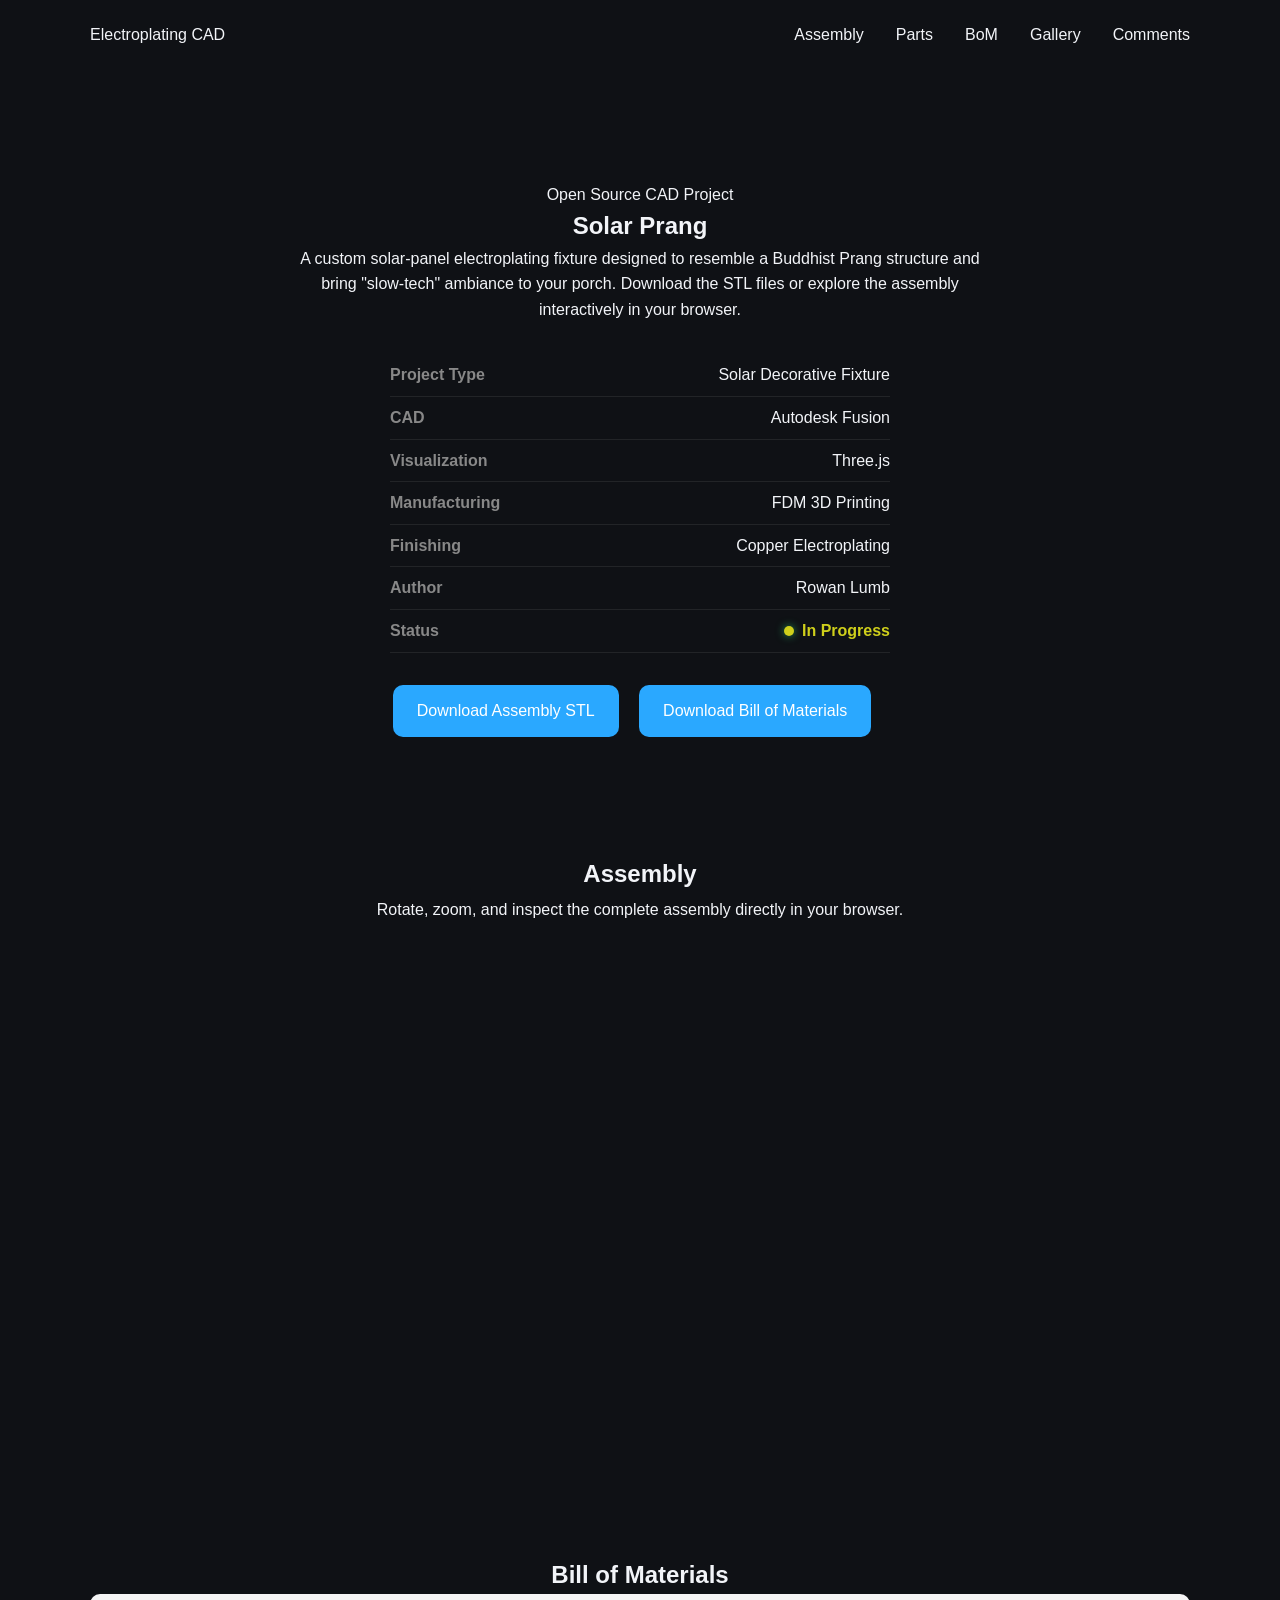
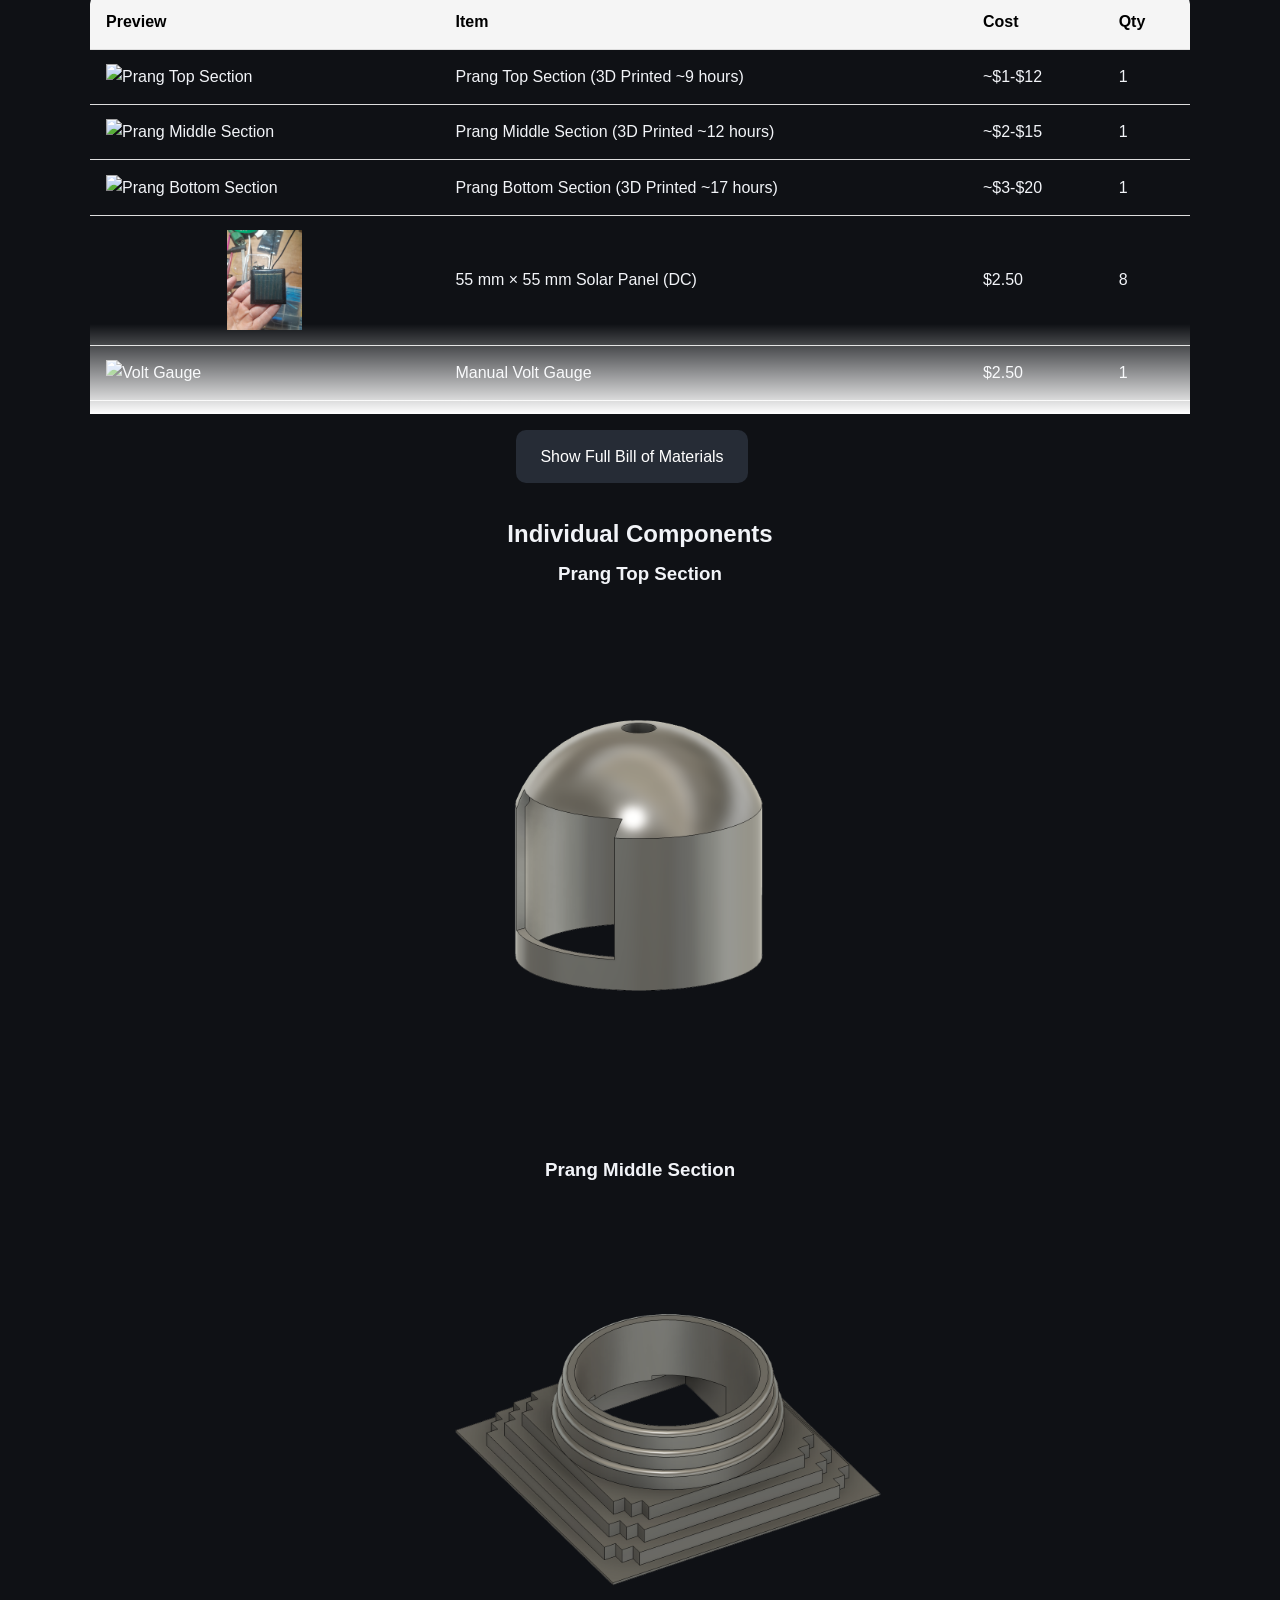
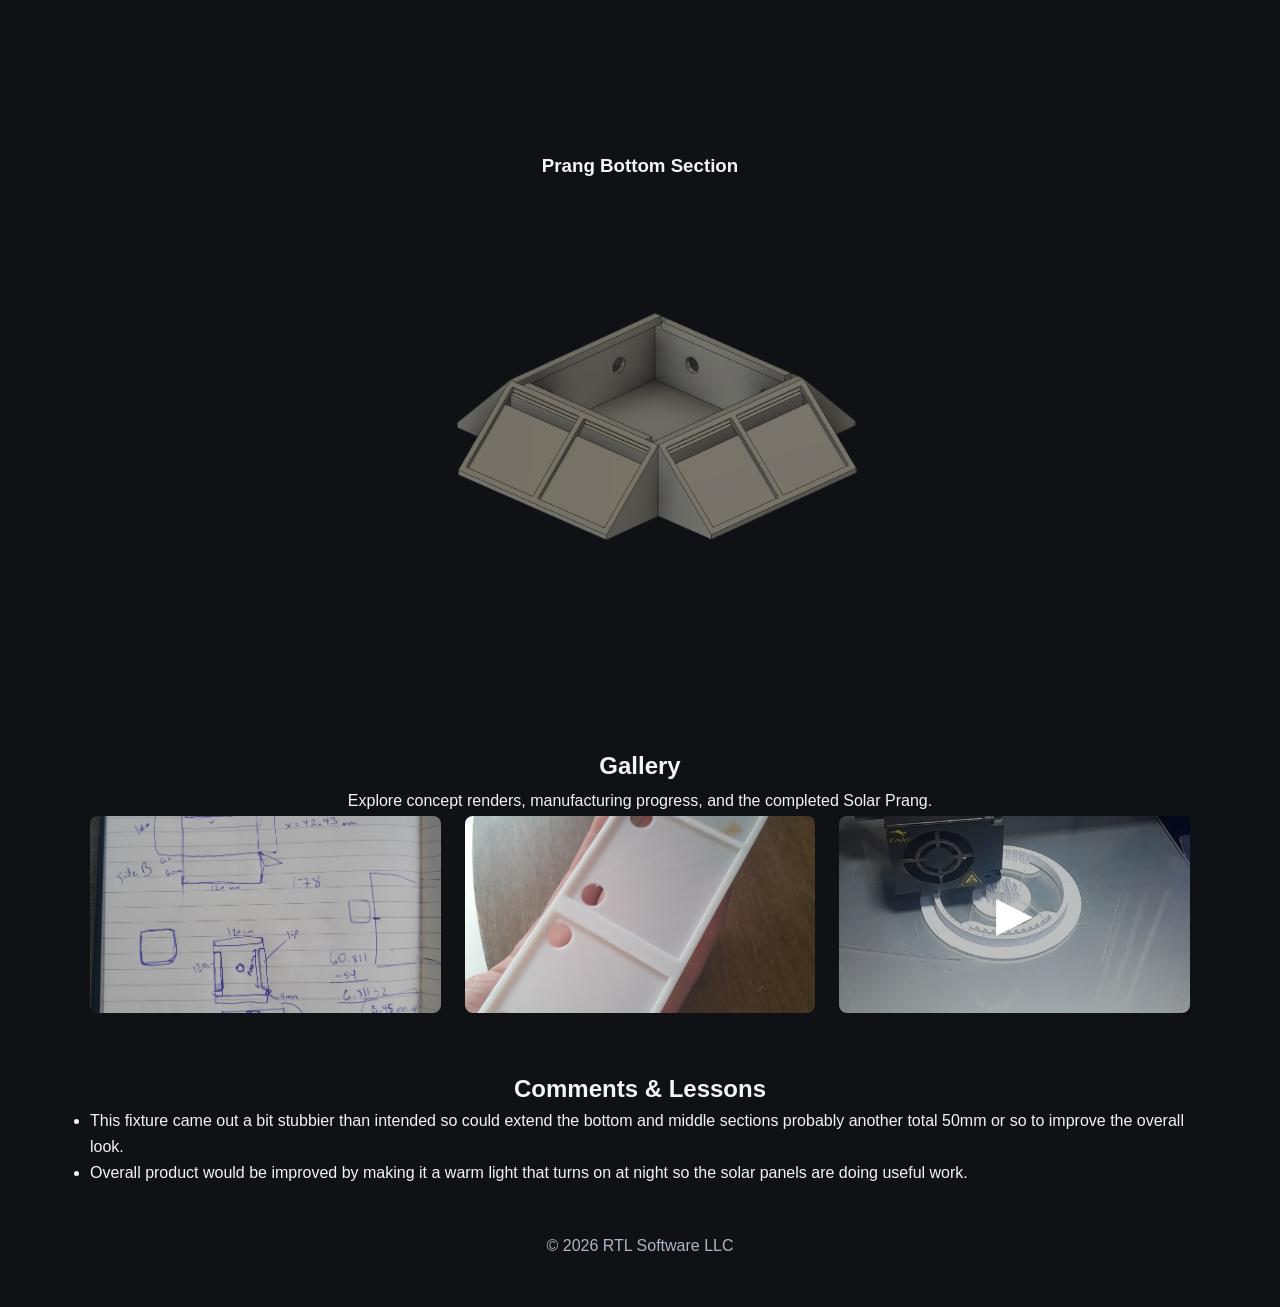
==== index.html @ 91e0f335 "Initial Push" ====
<!DOCTYPE html>
<html lang="en">


<head>

    <meta charset="UTF-8">
    <meta name="viewport" content="width=device-width, initial-scale=1.0">

    <title>Electroplating CAD</title>

    <link rel="stylesheet" href="css/styles.css">
    <link rel="stylesheet" href="css/layout.css">
    <link rel="stylesheet" href="css/components.css">
    <link rel="stylesheet" href="css/viewer.css">

</head>

<body>

    <header class="navbar">

        <div class="container">

            <a href="#" class="logo">
                Electroplating CAD
            </a>

            <nav>

                <!-- <a href="#overview">Overview</a> -->
                <a href="#assembly">Assembly</a>
                <a href="#parts">Parts</a>
                <a href="#bill_of_materials">BoM</a>
                <a href="#gallery">Gallery</a>
                <a href="#comments">Comments</a>

            </nav>

        </div>

    </header>

    <main>

        <!-- Hero -->

        <section class="hero">

            <div class="container hero-content">

                <span class="eyebrow">
                    Open Source CAD Project
                </span>

                <h1>
                    Solar Prang
                </h1>

                <p>
                    A custom solar-panel electroplating fixture designed to resemble a Buddhist Prang structure and bring "slow-tech" ambiance to your porch.
                    Download the STL files or explore the assembly
                    interactively in your browser.
                </p>

                <ul class="project-meta">

                    <li>
                        <span class="meta-label">Project Type</span>
                        <span>Solar Decorative Fixture</span>
                    </li>

                    <li>
                        <span class="meta-label">CAD</span>
                        <span>Autodesk Fusion</span>
                    </li>

                    <li>
                        <span class="meta-label">Visualization</span>
                        <span>Three.js</span>
                    </li>

                    <li>
                        <span class="meta-label">Manufacturing</span>
                        <span>FDM 3D Printing</span>
                    </li>

                    <li>
                        <span class="meta-label">Finishing</span>
                        <span>Copper Electroplating</span>
                    </li>

                    <li>
                        <span class="meta-label">Author</span>
                        <span>Rowan Lumb</span>
                    </li>

                    <li>
                        <span class="meta-label">Status</span>

                        <!-- <span class="status-complete">
                            <span class="status-dot"></span>
                            Complete
                        </span> -->

                        <span class="status-in-progress">
                            <span class="status-dot-in-progress"></span>
                            In Progress
                        </span>
                    </li>

                </ul>

                <div class="hero-buttons">

                    <a href="models/Prang_Assembly.stl"
                       download
                       class="button primary">

                        Download Assembly STL

                    </a>

                    <a
                        class="button primary"
                        href="assets/Solar_Prang_Bill_of_Materials.pdf"
                        download>
                        Download Bill of Materials
                    </a>

                </div>

            </div>

        </section>

        <!-- Overview -->

        <!-- <section id="overview" class="section">

            <div class="container">

                <h2>Overview</h2>

                <p>

                    This fixture consists of three printable components that
                    assemble into a sturdy workholding solution for
                    electroplating. The design emphasizes simplicity,
                    durability, and ease of printing.

                </p>

            </div>

        </section> -->


        <!-- Assembly Viewer -->

        <section id="assembly" class="section">

            <div class="container part-container">

                <h2>Assembly</h2>

                <p>

                    Rotate, zoom, and inspect the complete assembly directly
                    in your browser.

                </p>

                <div id="assemblyViewer" class="viewer">

                    <!-- Three.js renders here -->

                </div>

            </div>

        </section>

        <br>


        <section id="bill_of_materials" class="section">

            <div class="container part-container">


                <h2>Bill of Materials</h2>
                

                <div class="bom-wrapper collapsed">

                    <article class="part-card">
                        <div class="part-image-wrapper">

                            <!-- Table here -->
                             <table class="bom-table">

                                <thead>

                                    <tr>

                                        <th>Preview</th>
                                        <th>Item</th>
                                        <th>Cost</th>
                                        <th>Qty</th>

                                    </tr>

                                </thead>

                                <tbody>

                                    <tr>

                                        <td>
                                            <img src="images/prang-top-section.png"
                                                class="bom-thumb lightbox-trigger"
                                                alt="Prang Top Section">
                                        </td>

                                        <td>Prang Top Section (3D Printed ~9 hours)</td>
                                        <td>~$1-$12</td>
                                        <td>1</td>

                                    </tr>

                                    <tr>

                                        <td>
                                            <img src="images/prang-middle-section.png"
                                                class="bom-thumb lightbox-trigger"
                                                alt="Prang Middle Section">
                                        </td>

                                        <td>Prang Middle Section (3D Printed ~12 hours)</td>
                                        <td>~$2-$15</td>
                                        <td>1</td>

                                    </tr>

                                    <tr>

                                        <td>
                                            <img src="images/prang-bottom-section.png"
                                                class="bom-thumb lightbox-trigger"
                                                alt="Prang Bottom Section">
                                        </td>

                                        <td>Prang Bottom Section (3D Printed ~17 hours)</td>
                                        <td>~$3-$20</td>
                                        <td>1</td>

                                    </tr>

                                    <tr>

                                        <td>
                                            <img src="images/prang_panel.jpg"
                                                class="bom-thumb lightbox-trigger"
                                                alt="Solar Panel">
                                        </td>
                                        

                                        <td>55 mm × 55 mm Solar Panel (DC)</td>
                                        <td>$2.50</td>
                                        <td>8</td>

                                    </tr>

                                    <tr>

                                        <td>
                                            <img src="images/m3-nut.png"
                                                class="bom-thumb lightbox-trigger"
                                                alt="Volt Gauge">
                                        </td>

                                        <td>Manual Volt Gauge</td>
                                        <td>$2.50</td>
                                        <td>1</td>

                                    </tr>

                                    <tr>

                                        <td>
                                            <img src="images/amp_gauge.jpg"
                                                class="bom-thumb lightbox-trigger"
                                                alt="Amp Gauge">
                                        </td>

                                        <td>Manual Amp Gauge</td>
                                        <td>$2.50</td>
                                        <td>1</td>

                                    </tr>

                                    <tr>

                                        <td>
                                            <img src="images/m3-nut.png"
                                                class="bom-thumb lightbox-trigger"
                                                alt="Conductive Graphite Paint">
                                        </td>

                                        <td>Conductive Graphite Paint</td>
                                        <td>$15-$20</td>
                                        <td>1</td>

                                    </tr>

                                    <tr>

                                        <td>
                                            <img src="images/copper_sulfate.jpg"
                                                class="bom-thumb lightbox-trigger"
                                                alt="Copper Sulfate">
                                        </td>

                                        <td>Copper Sulfate (200 g)</td>
                                        <td>$7</td>
                                        <td>1</td>

                                    </tr>

                                    <tr>

                                        <td>
                                            <img src="images/m3-nut.png"
                                                class="bom-thumb lightbox-trigger"
                                                alt="Distilled Water">
                                        </td>

                                        <td>Distilled Water (4 liters)</td>
                                        <td>$5</td>
                                        <td>1</td>

                                    </tr>

                                    <tr>

                                        <td>
                                            <img src="images/m3-nut.png"
                                                class="bom-thumb lightbox-trigger"
                                                alt="Battery Acid">
                                        </td>

                                        <td>Battery Acid (1 liter)</td>
                                        <td>$1</td>
                                        <td>1</td>

                                    </tr>

                                    <tr>

                                        <td>
                                            <img src="images/m3-nut.png"
                                                class="bom-thumb lightbox-trigger"
                                                alt="Copper Anode">
                                        </td>

                                        <td>Copper Anodes</td>
                                        <td>$2.50</td>
                                        <td>2-4</td>

                                    </tr>

                                    <tr>

                                        <td>
                                            <img src="images/m3-nut.png"
                                                class="bom-thumb lightbox-trigger"
                                                alt="Lacquer Spray">
                                        </td>

                                        <td>Lacquer Spray</td>
                                        <td>$2</td>
                                        <td>1</td>

                                    </tr>

                                    <tr>
                                        <td></td>

                                        <td><strong>Estimated Total (USD)</strong></td>
                                        <td colspan="2"><strong>~$59–$105</strong></td>

                                    </tr>

                                    <tr>

                                        <td></td>

                                        <td><strong>Estimated Print Time</strong></td>
                                        <td colspan="2"><strong>~38 hours</strong></td>

                                    </tr>

                                </tbody>

                            </table>
                            <p class="bom-note">
                                *Costs are approximate and based on 2026 retail pricing in Thailand. Printing estimates assume either self-printing (material cost) or commercial print services. Prices for consumables such as conductive graphite paint and copper anodes reflect the initial purchase cost, as these materials can be reused across multiple projects.
                            </p>

                        </div>

                        

                    </article>

                    

                    <div class="bom-fade"></div>

                </div>

                <div class="bom-actions">
                    <a id="bomToggle" class="button secondary">
                        Show Full Bill of Materials
                    </a>
                </div>

            </div>

        </section>

        <!-- Individual Parts -->
         <br>

        <section id="parts" class="section">

            <div class="container part-container">

                <h2>Individual Components</h2>

                <div class="parts-grid">

                    <article class="part-card">

                        <h3>Prang Top Section</h3>

                        <div class="part-image-wrapper">

                            <img
                                src="images/Prang_Top_Section.png"
                                alt="Prang Top Section"
                                class="part-image">

                            <div class="image-overlay">

                                <a
                                    class="button primary"
                                    href="models/Prang_Top_Section.stl"
                                    download>
                                    Download STL
                                </a>

                            </div>

                        </div>

                        

                    </article>

                    <article class="part-card">

                        <h3>Prang Middle Section</h3>

                        <div class="part-image-wrapper">

                            <img
                                src="images/Prang_Middle_Section.png"
                                alt="Prang Middle Section"
                                class="part-image">

                            <div class="image-overlay">

                                <a
                                    class="button primary"
                                    href="models/Prang_Middle_Section.stl"
                                    download>
                                    Download STL
                                </a>

                            </div>

                        </div>

                        

                    </article>

                    <article class="part-card">

                        <h3>Prang Bottom Section</h3>

                        <div class="part-image-wrapper">

                            <img
                                src="images/Prang_Bottom_Section.png"
                                alt="Prang Bottom Section"
                                class="part-image">

                            <div class="image-overlay">

                                <a
                                    class="button primary"
                                    href="models/Prang_Bottom_Section.stl"
                                    download>
                                    Download STL
                                </a>

                            </div>

                        </div>

                        

                    </article>

                </div>

            </div>

        </section>


        <!-- Gallery -->

        <section id="gallery" class="section">

            <div class="container part-container">

                <h2>Gallery</h2>

                <p>
                    Explore concept renders, manufacturing progress, and the completed Solar Prang.
                </p>

                <div class="gallery-grid">

                    <!-- Image -->

                    <figure class="gallery-item">

                        <img
                            src="images/notes.jpg"
                            data-full="images/notes.jpg"
                            class="gallery-image lightbox-trigger"
                            alt="Concept render"
                            data-caption="Messy notes from early drafting">

                    </figure>

                    <!-- Image -->

                    <figure class="gallery-item">

                        <img
                            src="images/test_inset.jpg"
                            data-full="images/test_inset.jpg"
                            class="gallery-image lightbox-trigger"
                            alt="Completed assembly"
                            data-caption="Testing inset for solar panels with various tolerances">

                    </figure>

                    <!-- Lazy-loaded video -->
                    <figure class="gallery-item">

                        <div
                            class="video-placeholder"
                            data-video="videos/3d_printing.mp4"
                            data-caption="Prang top section being printed">

                            <img src="images/3d_printing.jpg" alt="Video">

                            <span class="play-button">▶</span>

                        </div>

                    </figure>

                </div>

            </div>

        </section>


        <!-- Comments/Learnings -->
        <br>
        <br>

        <section id="comments" class="section">

            <div class="container part-container">

                <h2>Comments & Lessons</h2>


                <ul>
                    <li>
                        This fixture came out a bit stubbier than intended so could extend the bottom and middle sections probably another total 50mm or so to improve the overall look.
                    </li>

                    <li>
                        Overall product would be improved by making it a warm light that turns on at night so the solar panels are doing useful work.
                    </li>
                </ul>

            </div>

        </section>

    </main>

    <footer>

        <div class="container">

            &copy; <span id="currentYear"></span> RTL Software LLC

        </div>

    </footer>

    <script src="js/app.js" type="module"></script>
     <script type="importmap">
        {
        "imports": {
            "three": "https://unpkg.com/three@0.180.0/build/three.module.js"
        }
        }
    </script>
    <script type="module" src="js/viewer.js"></script>


    <div id="lightbox" class="lightbox">

        <span class="lightbox-close">&times;</span>

        <div class="lightbox-content">

            <img
                id="lightboxImage"
                class="lightbox-image"
                src=""
                alt="Expanded image">

            <video
                id="lightboxVideo"
                class="lightbox-video"
                controls
                style="display:none;">
            </video>

            <div id="lightboxCaption" class="lightbox-caption"></div>

        </div>

    </div>
    

</body>

</html>
---- css/styles.css ----
:root {

    --bg: #0f1115;
    --surface: #1b1f26;
    --surface-light: #262c36;

    --text: #f2f4f8;
    --text-muted: #b0b7c3;

    --accent: #2aa8ff;

    --radius: 10px;

    --shadow: 0 8px 24px rgba(0,0,0,.25);

}

* {

    margin: 0;
    padding: 0;
    box-sizing: border-box;

}

body {

    font-family: Arial, Helvetica, sans-serif;

    background: var(--bg);

    color: var(--text);

    line-height: 1.6;

}

a {

    color: inherit;
    text-decoration: none;

}

img {

    display: block;
    max-width: 100%;

}

.part-image-wrapper {

    position: relative;

    overflow: hidden;

    border-radius: var(--radius);

}

.part-image {

    display: block;

    width: 100%;

    object-fit: cover;

    transition: transform .3s ease;

}

.image-overlay {

    position: absolute;

    inset: 0;

    display: flex;

    justify-content: center;

    align-items: center;

    background: rgba(0, 0, 0, 0.45);

    opacity: 0;

    transition: opacity .3s ease;

}

.part-image-wrapper:hover .image-overlay {

    opacity: 1;

}

.part-image-wrapper:hover .part-image {

    transform: scale(1.03);

}

.image-overlay .button {

    transform: translateY(10px);

    transition: transform .3s ease;

}

.part-image-wrapper:hover .button {

    transform: translateY(0);

}

.part-card h3, .part-container h2 {
    text-align: center;
    margin-top: 6px;
}

.part-container p {
    text-align: center;
    margin-top: 3px;
    margin-bottom: 2px;
}

html {
    scroll-behavior: smooth;
}


.mt-2{
    margin-top: 5px;
}

.section-title {
    display: flex;
    align-items: center;
    gap: 1rem;
}

.section-title .button {
    /* margin-left: auto; */
    padding: 0.45rem 0.9rem;
    font-size: 0.9rem;
    margin-top: 5px;
    margin-bottom: 5px;
}


.project-meta {

    list-style: none;
    padding: 0;
    margin: 2rem 0;

    max-width: 520px;

}

.project-meta li {

    display: flex;
    justify-content: space-between;
    align-items: center;

    padding: .5rem 0;

    border-bottom: 1px solid rgba(255,255,255,.08);

}

.meta-label {

    font-weight: 600;
    color: #888;

}

.status-complete {

    display: flex;
    align-items: center;
    gap: .5rem;

    color: #2ecc71;
    font-weight: 600;
}

.status-in-progress {

    display: flex;
    align-items: center;
    gap: .5rem;

    color: #cfcf1b;
    font-weight: 600;

}

.status-dot {

    width: 10px;
    height: 10px;

    border-radius: 50%;
    background: #2ecc71;

    box-shadow: 0 0 8px rgba(46,204,113,.7);

}

.status-dot-in-progress {

    width: 10px;
    height: 10px;

    border-radius: 50%;
    background: #cfcf1b;

    box-shadow: 0 0 8px rgba(46,204,113,.7);

}
---- css/layout.css ----
.container {

    width: min(1100px, 92%);
    margin: auto;

}

.navbar {

    padding: 22px 0;

}

.navbar .container {

    display: flex;

    justify-content: space-between;

    align-items: center;

}

nav {

    display: flex;

    gap: 2rem;

}

.hero {

    padding: 7rem 0;
    text-align: center;

}

.hero h2 {

    font-size: 3rem;
    margin-bottom: 1rem;

}

.hero p {

    max-width: 700px;

    margin: auto auto 2rem;

}

.hero ul {
    margin: auto auto 2rem;
    max-width: 500px;
}

.projects {

    padding: 4rem 0;

}

.card-grid {

    display: grid;

    grid-template-columns: repeat(auto-fit,minmax(320px,1fr));

    gap: 2rem;

}


.bom-layout {

    display: grid;
    grid-template-columns: 300px 1fr;
    gap: 2rem;
    align-items: start;

}

.bom-image-wrapper {

    position: relative;
    overflow: hidden;
    border-radius: var(--radius);

}

.bom-image {

    display: block;
    width: 100%;
    border-radius: var(--radius);

}

.bom-table {

    width: 100%;
    border-collapse: collapse;

}

.bom-table th,
.bom-table td {

    padding: 0.9rem 1rem;
    border-bottom: 1px solid #ddd;
    text-align: left;

}

.bom-table th {

    background: #f5f5f5;
    color: black;

}

@media (max-width: 768px) {

    .bom-layout {

        grid-template-columns: 1fr;

    }

}


.bom-wrapper {

    position: relative;
    overflow: hidden;
    transition: max-height .35s ease;

}

.bom-wrapper.collapsed {

    max-height: 420px;

}

.bom-wrapper.expanded {

    max-height: 5000px;

}

.bom-fade {

    position: absolute;
    left: 0;
    right: 0;
    bottom: 0;

    height: 90px;

    background: linear-gradient(
        rgba(255,255,255,0),
        rgba(255,255,255,1)
    );

    pointer-events: none;

    transition: opacity .3s;

}

.bom-wrapper.expanded .bom-fade {

    opacity: 0;

}

.bom-actions {

    display: flex;
    justify-content: center;
    gap: 1rem;

    margin-top: 1rem;

}

.bom-thumb {
    display: block;
    max-height: 100px;
    margin: 0 auto;
    cursor: zoom-in;
    transition: transform .2s ease;
}

.bom-thumb:hover {
    transform: scale(1.08);
}
---- css/components.css ----
.button {
    display: inline-block;
    padding: .85rem 1.5rem;
    border-radius: var(--radius);
    transition: .2s;
    margin-right: 1rem;
}

.button.primary {
    background: var(--accent);
    color: white;
}

.button.primary:hover, .button.secondary:hover {

    opacity: .9;
    cursor: pointer;

}

.button.secondary {

    background: var(--surface-light);
    color: white;

}

.project-card {

    background: var(--surface);

    border-radius: var(--radius);

    padding: 1.5rem;

    box-shadow: var(--shadow);

}

.thumbnail {

    height: 220px;

    border-radius: var(--radius);

    background: #3a4351;

    margin-bottom: 1rem;

}

.project-card h3 {

    margin-bottom: .5rem;

}

.project-card p {

    color: var(--text-muted);

    margin-bottom: 1.5rem;

}

footer {

    padding: 3rem 0;

    text-align: center;

    color: var(--text-muted);

}



.lightbox {

    position: fixed;
    inset: 0;

    display: flex;
    justify-content: center;
    align-items: center;

    background: rgba(0,0,0,.85);

    opacity: 0;
    visibility: hidden;

    transition: opacity .25s;

    z-index: 9999;

}

.lightbox.open {

    opacity: 1;
    visibility: visible;

}

.lightbox-image {

    max-width: 90vw;
    max-height: 90vh;

    border-radius: 8px;

    box-shadow: 0 0 40px rgba(0,0,0,.5);

}

.lightbox-close {

    position: absolute;
    top: 20px;
    right: 35px;

    color: white;

    font-size: 3rem;

    cursor: pointer;

    user-select: none;

}

.lightbox-content {

    display: flex;
    flex-direction: column;
    align-items: center;
    gap: 1rem;

    max-width: 90vw;

}

.lightbox-caption {

    max-width: 800px;

    color: white;
    text-align: center;

    font-size: 1rem;
    line-height: 1.5;

}

.lightbox-trigger {

    cursor: zoom-in;

}

.lightbox-video {

    display: none;

    max-width: 90vw;
    max-height: 90vh;

    border-radius: 8px;

}


.gallery-grid {

    display: grid;
    grid-template-columns: repeat(auto-fit, minmax(280px, 1fr));
    gap: 1.5rem;

}

.gallery-item {

    margin: 0;

}

.gallery-image,
.video-placeholder img {

    width: 100%;
    aspect-ratio: 16 / 9;
    object-fit: cover;

    border-radius: 8px;

    cursor: pointer;

    transition: transform .2s;

}

.gallery-image:hover,
.video-placeholder:hover img {

    transform: scale(1.02);

}

.video-placeholder {

    position: relative;

    cursor: pointer;

}

.play-button {

    position: absolute;
    inset: 0;

    display: flex;
    justify-content: center;
    align-items: center;

    font-size: 3rem;

    color: white;

    background: rgba(0,0,0,.25);

}
---- css/viewer.css ----
.viewer {
    width: 100%;
    height: 600px;
    border-radius: 12px;
    overflow: hidden;
}
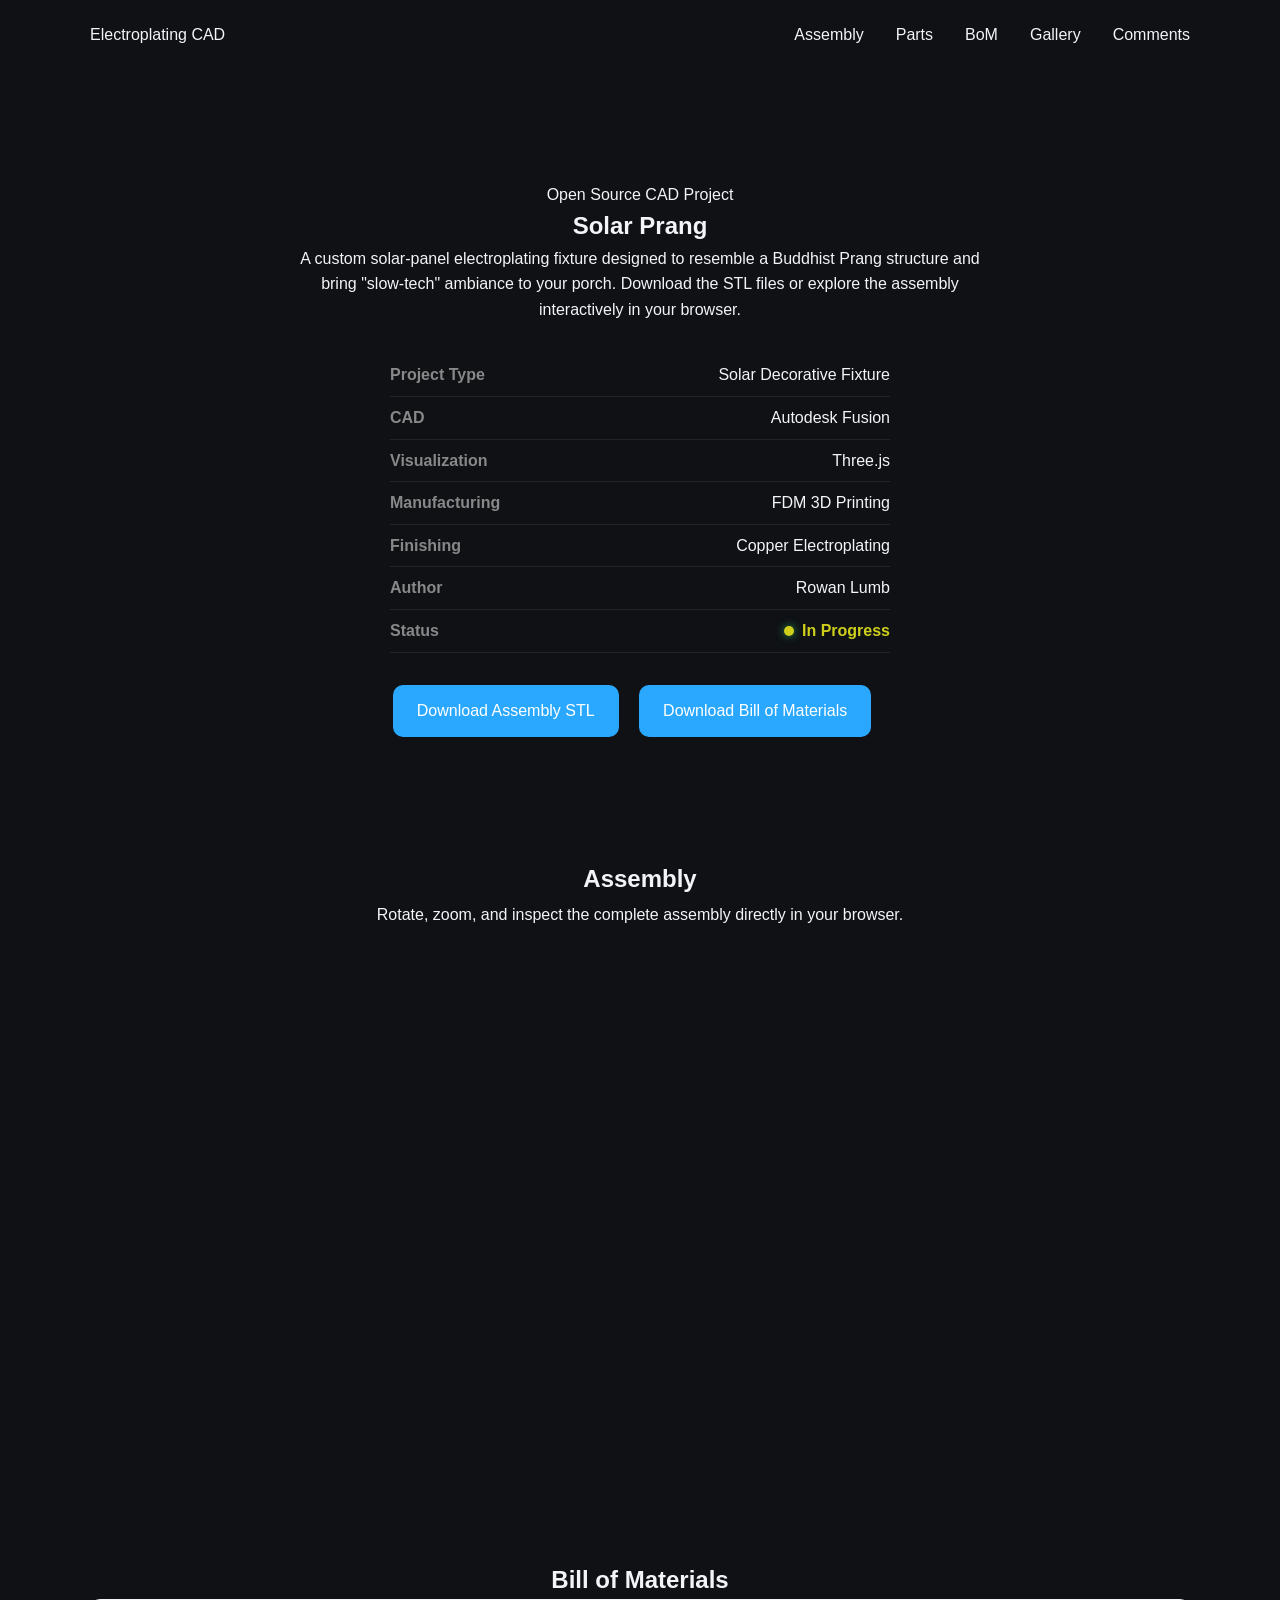
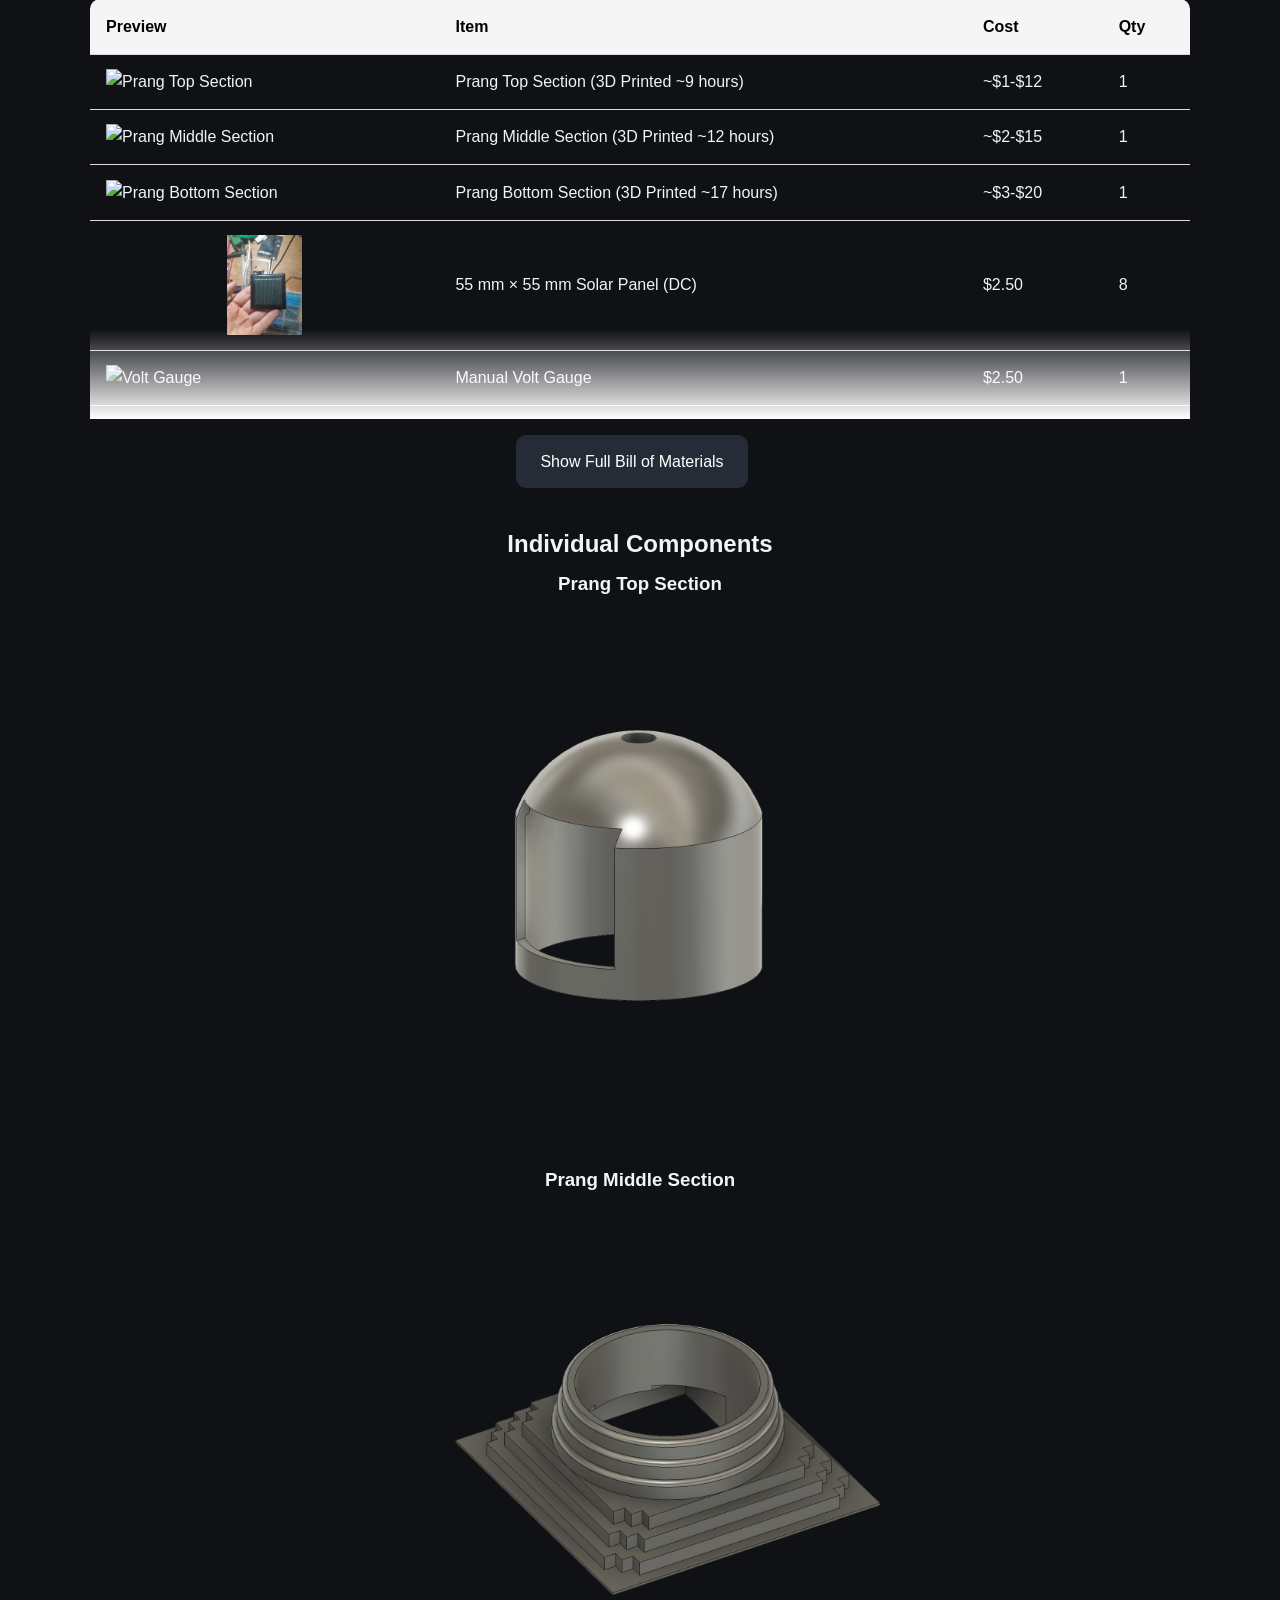
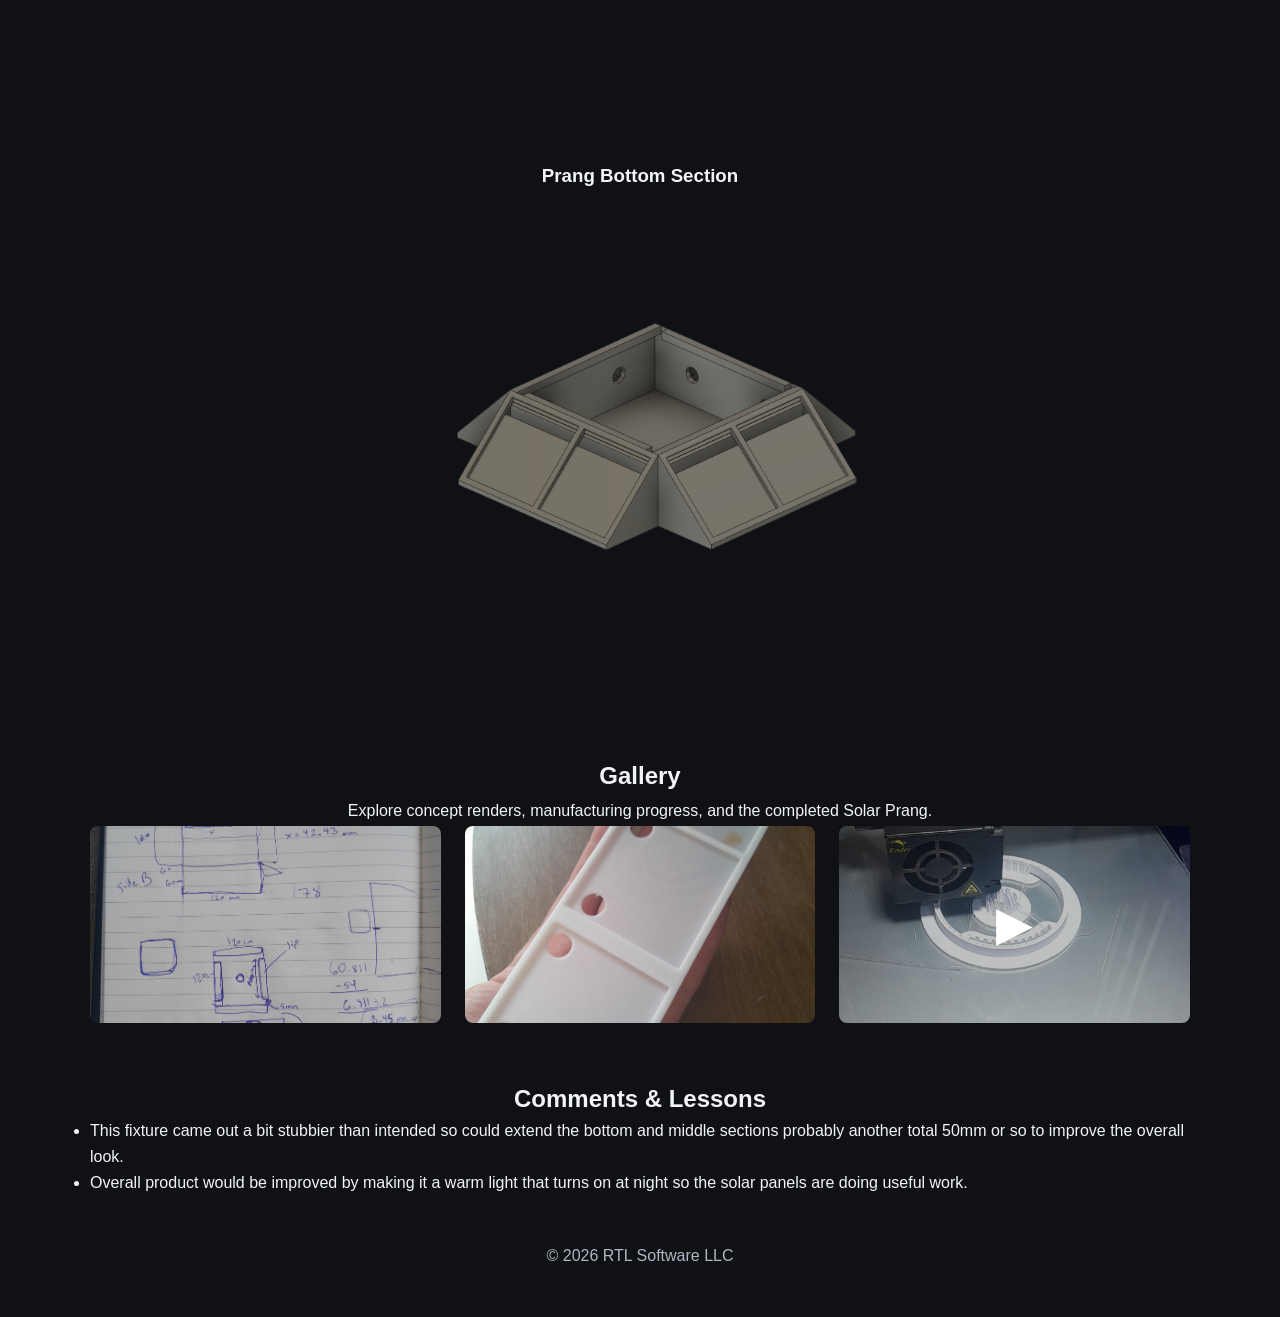
==== commit 4acaea69: "Quick edits for mobile and media size" ====
--- a/index.html
+++ b/index.html
@@ -22,11 +22,11 @@
 
         <div class="container">
 
-            <a href="#" class="logo">
+            <a href="#" class="logo d-none d-md-flex">
                 Electroplating CAD
             </a>
 
-            <nav>
+            <nav style="margin-left: auto">
 
                 <!-- <a href="#overview">Overview</a> -->
                 <a href="#assembly">Assembly</a>
--- a/css/styles.css
+++ b/css/styles.css
@@ -50,71 +50,50 @@
 }
 
 .part-image-wrapper {
-
     position: relative;
-
     overflow: hidden;
-
     border-radius: var(--radius);
-
 }
 
 .part-image {
-
     display: block;
-
     width: 100%;
-
     object-fit: cover;
-
     transition: transform .3s ease;
-
 }
 
 .image-overlay {
-
     position: absolute;
-
     inset: 0;
-
-    display: flex;
-
+    display: flex;
     justify-content: center;
-
-    align-items: center;
-
+    align-items: center;
     background: rgba(0, 0, 0, 0.45);
-
     opacity: 0;
-
     transition: opacity .3s ease;
-
-}
-
-.part-image-wrapper:hover .image-overlay {
-
+}
+
+/* --- Added .touch-active here --- */
+.part-image-wrapper:hover .image-overlay,
+.part-image-wrapper.touch-active .image-overlay {
     opacity: 1;
-
-}
-
-.part-image-wrapper:hover .part-image {
-
+}
+
+/* --- Added .touch-active here --- */
+.part-image-wrapper:hover .part-image,
+.part-image-wrapper.touch-active .part-image {
     transform: scale(1.03);
-
 }
 
 .image-overlay .button {
-
     transform: translateY(10px);
-
     transition: transform .3s ease;
-
-}
-
-.part-image-wrapper:hover .button {
-
+}
+
+/* --- Added .touch-active here --- */
+.part-image-wrapper:hover .button,
+.part-image-wrapper.touch-active .button {
     transform: translateY(0);
-
 }
 
 .part-card h3, .part-container h2 {
--- a/css/layout.css
+++ b/css/layout.css
@@ -198,4 +198,36 @@
 
 .bom-thumb:hover {
     transform: scale(1.08);
+}
+
+
+/* --- Responsive Display Utilities --- */
+
+/* Base state: Hidden everywhere by default if this class is applied */
+.d-none {
+    display: none !important;
+}
+
+/* Base state: Visible as flex on mobile */
+.d-flex {
+    display: flex !important;
+}
+
+/* Medium devices and up (Tablets/Desktops, 768px and wider) */
+@media (min-width: 768px) {
+    
+    /* Show as flex on desktop */
+    .d-md-flex {
+        display: flex !important;
+    }
+    
+    /* Show as standard block element on desktop */
+    .d-md-block {
+        display: block !important;
+    }
+    
+    /* Hide on desktop */
+    .d-md-none {
+        display: none !important;
+    }
 }
--- a/css/components.css
+++ b/css/components.css
@@ -4,6 +4,7 @@
     border-radius: var(--radius);
     transition: .2s;
     margin-right: 1rem;
+    margin-bottom: 5px;
 }
 
 .button.primary {
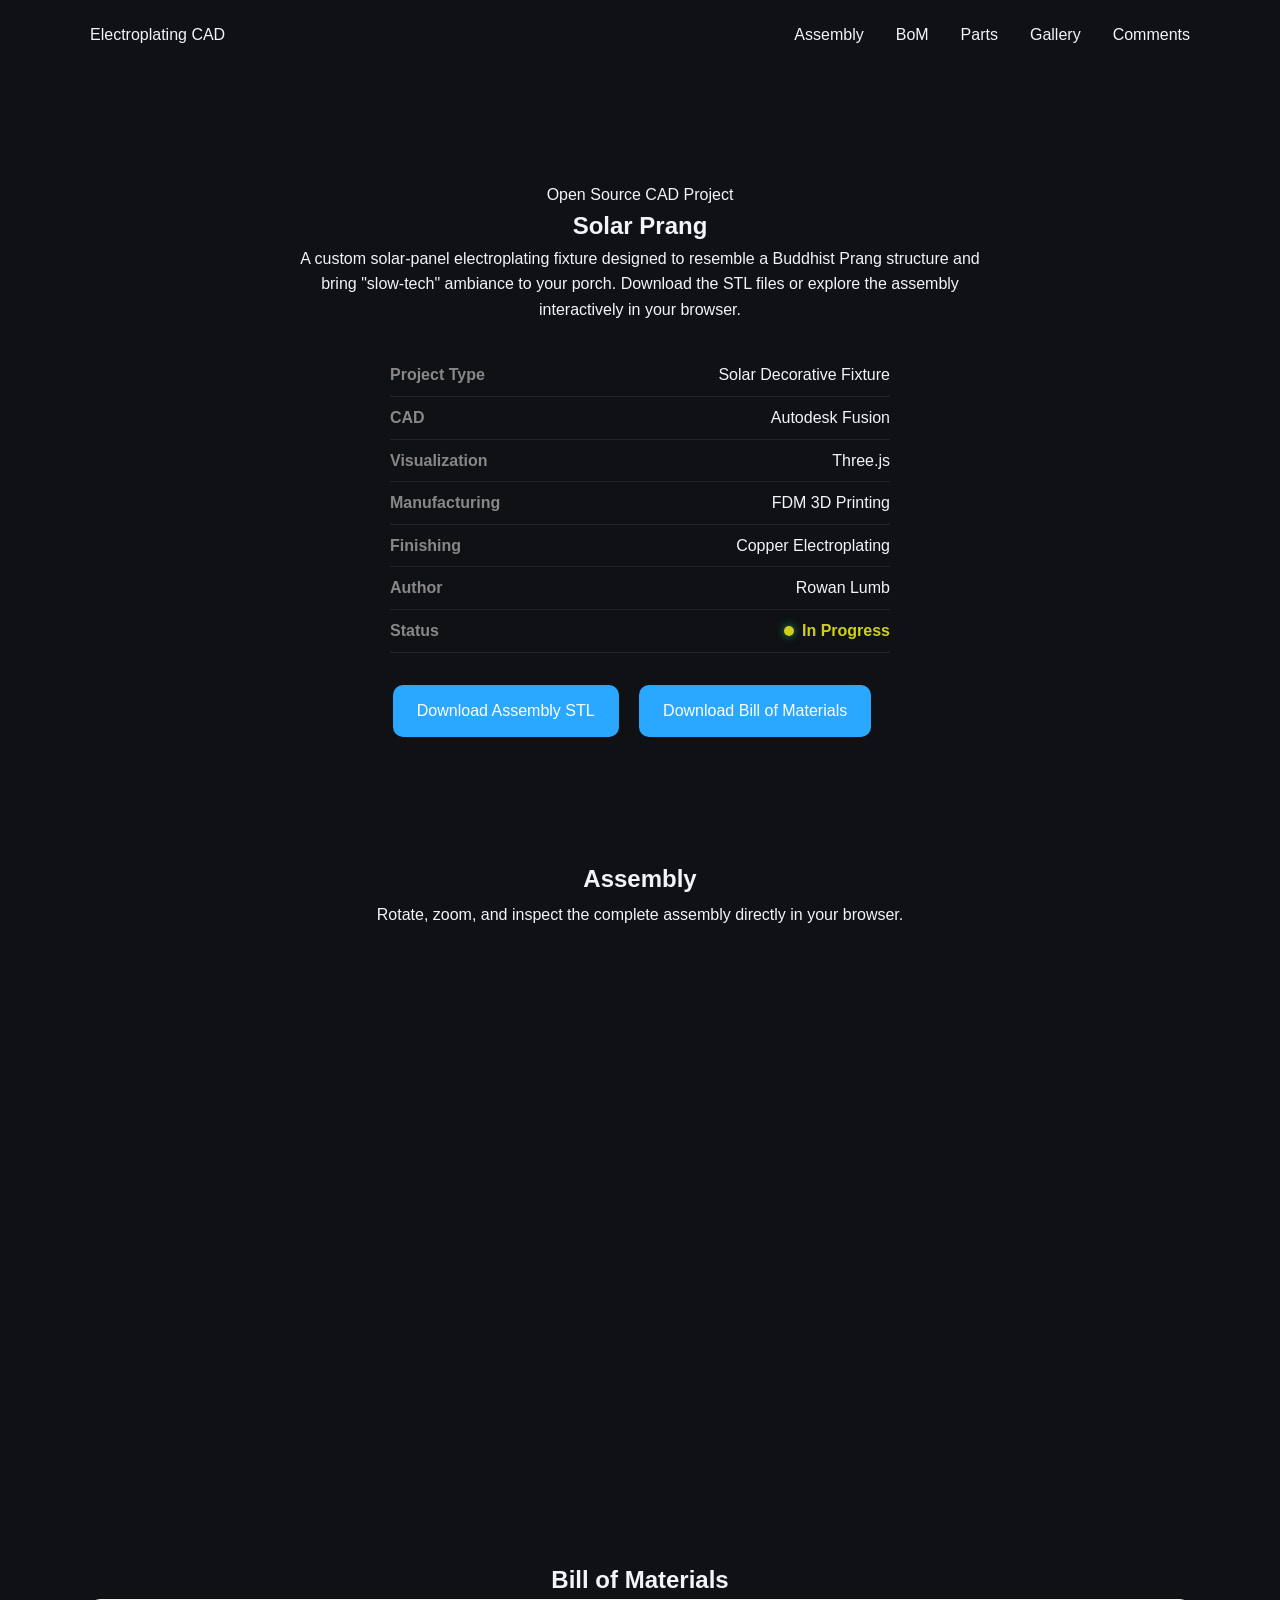
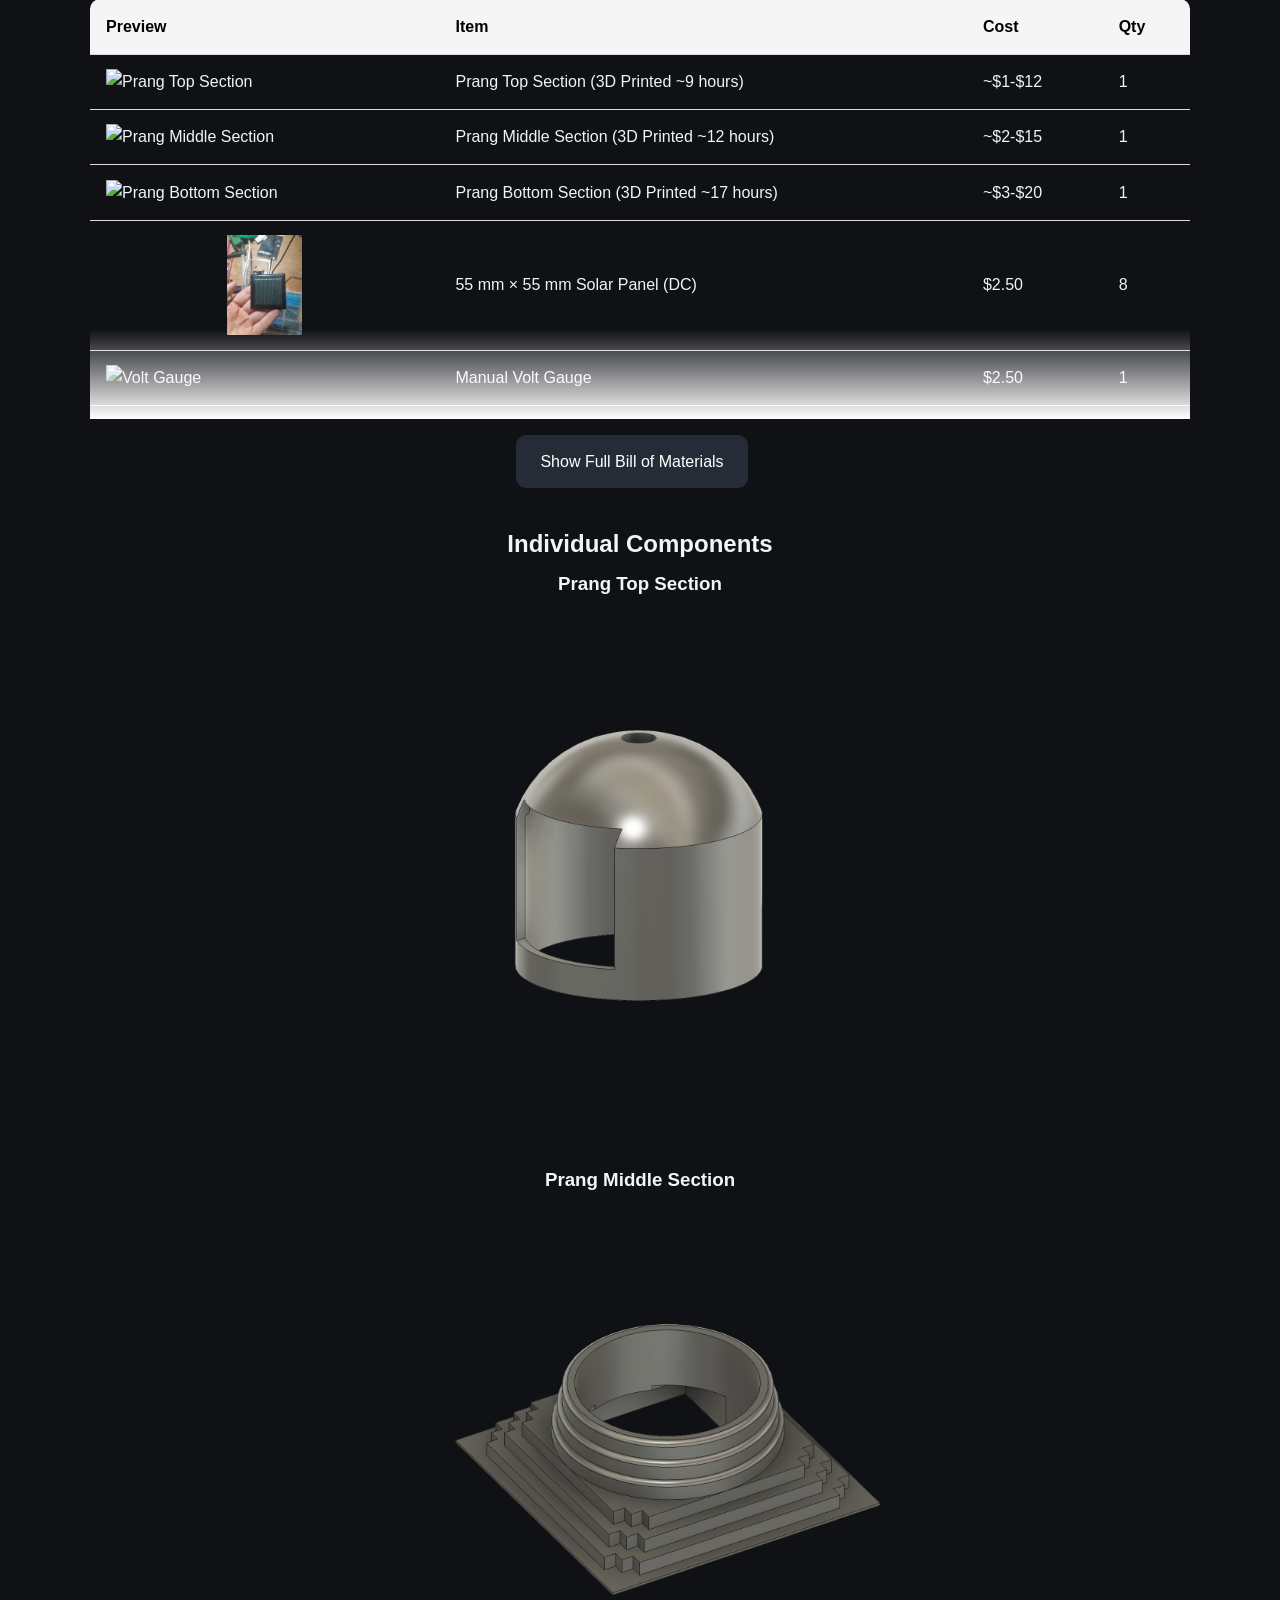
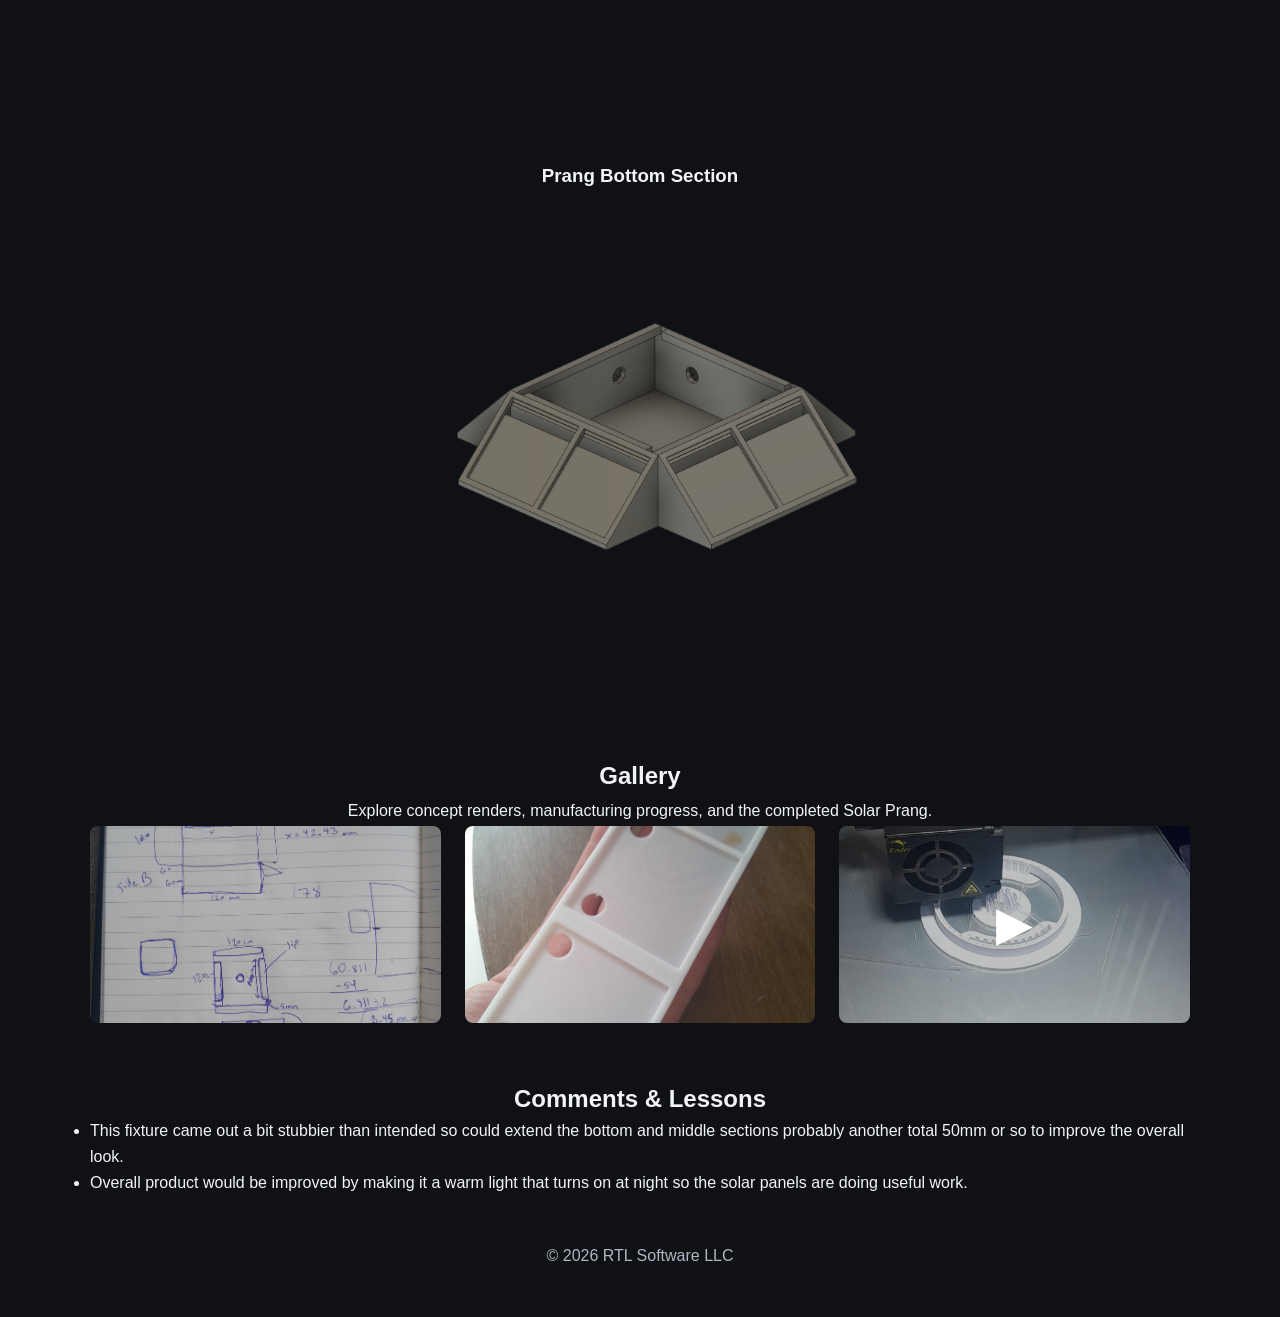
==== commit e153fa47: "Update the navigation" ====
--- a/index.html
+++ b/index.html
@@ -30,8 +30,8 @@
 
                 <!-- <a href="#overview">Overview</a> -->
                 <a href="#assembly">Assembly</a>
+                <a href="#bill_of_materials">BoM</a>
                 <a href="#parts">Parts</a>
-                <a href="#bill_of_materials">BoM</a>
                 <a href="#gallery">Gallery</a>
                 <a href="#comments">Comments</a>
 
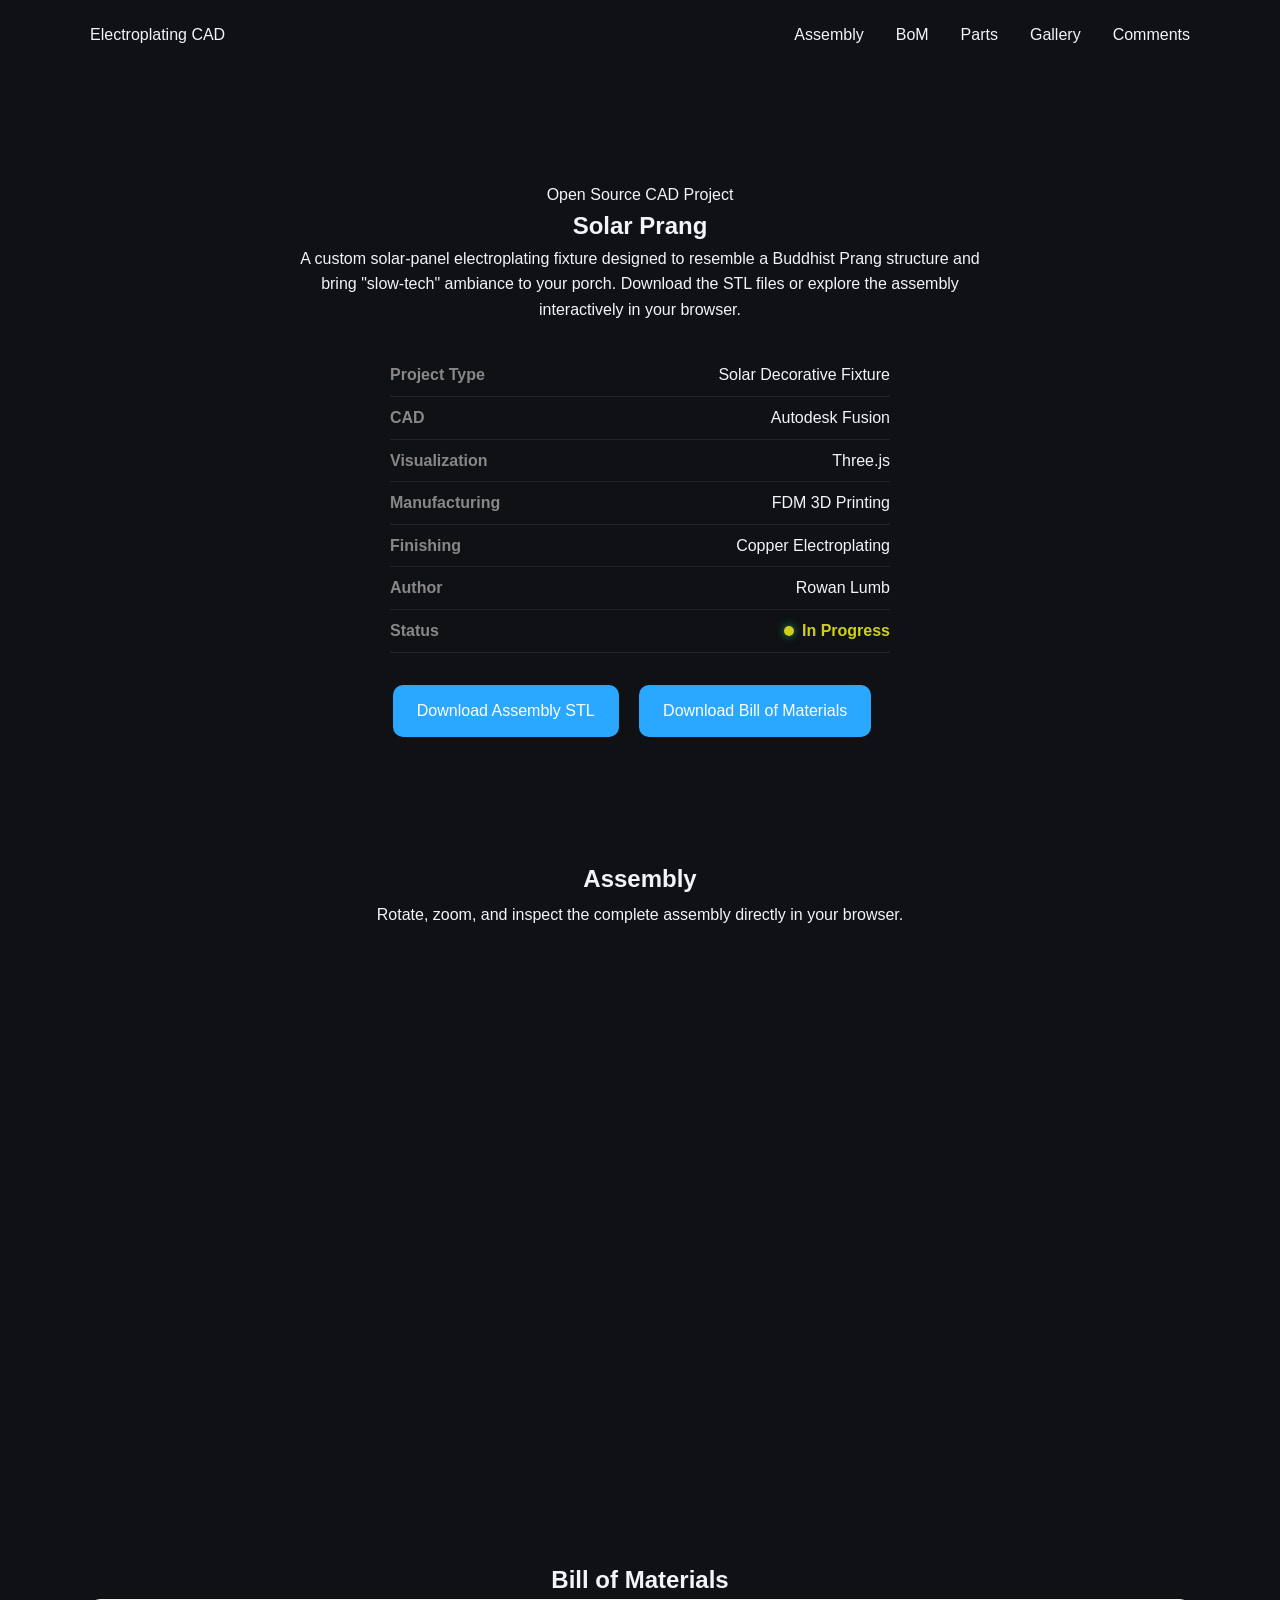
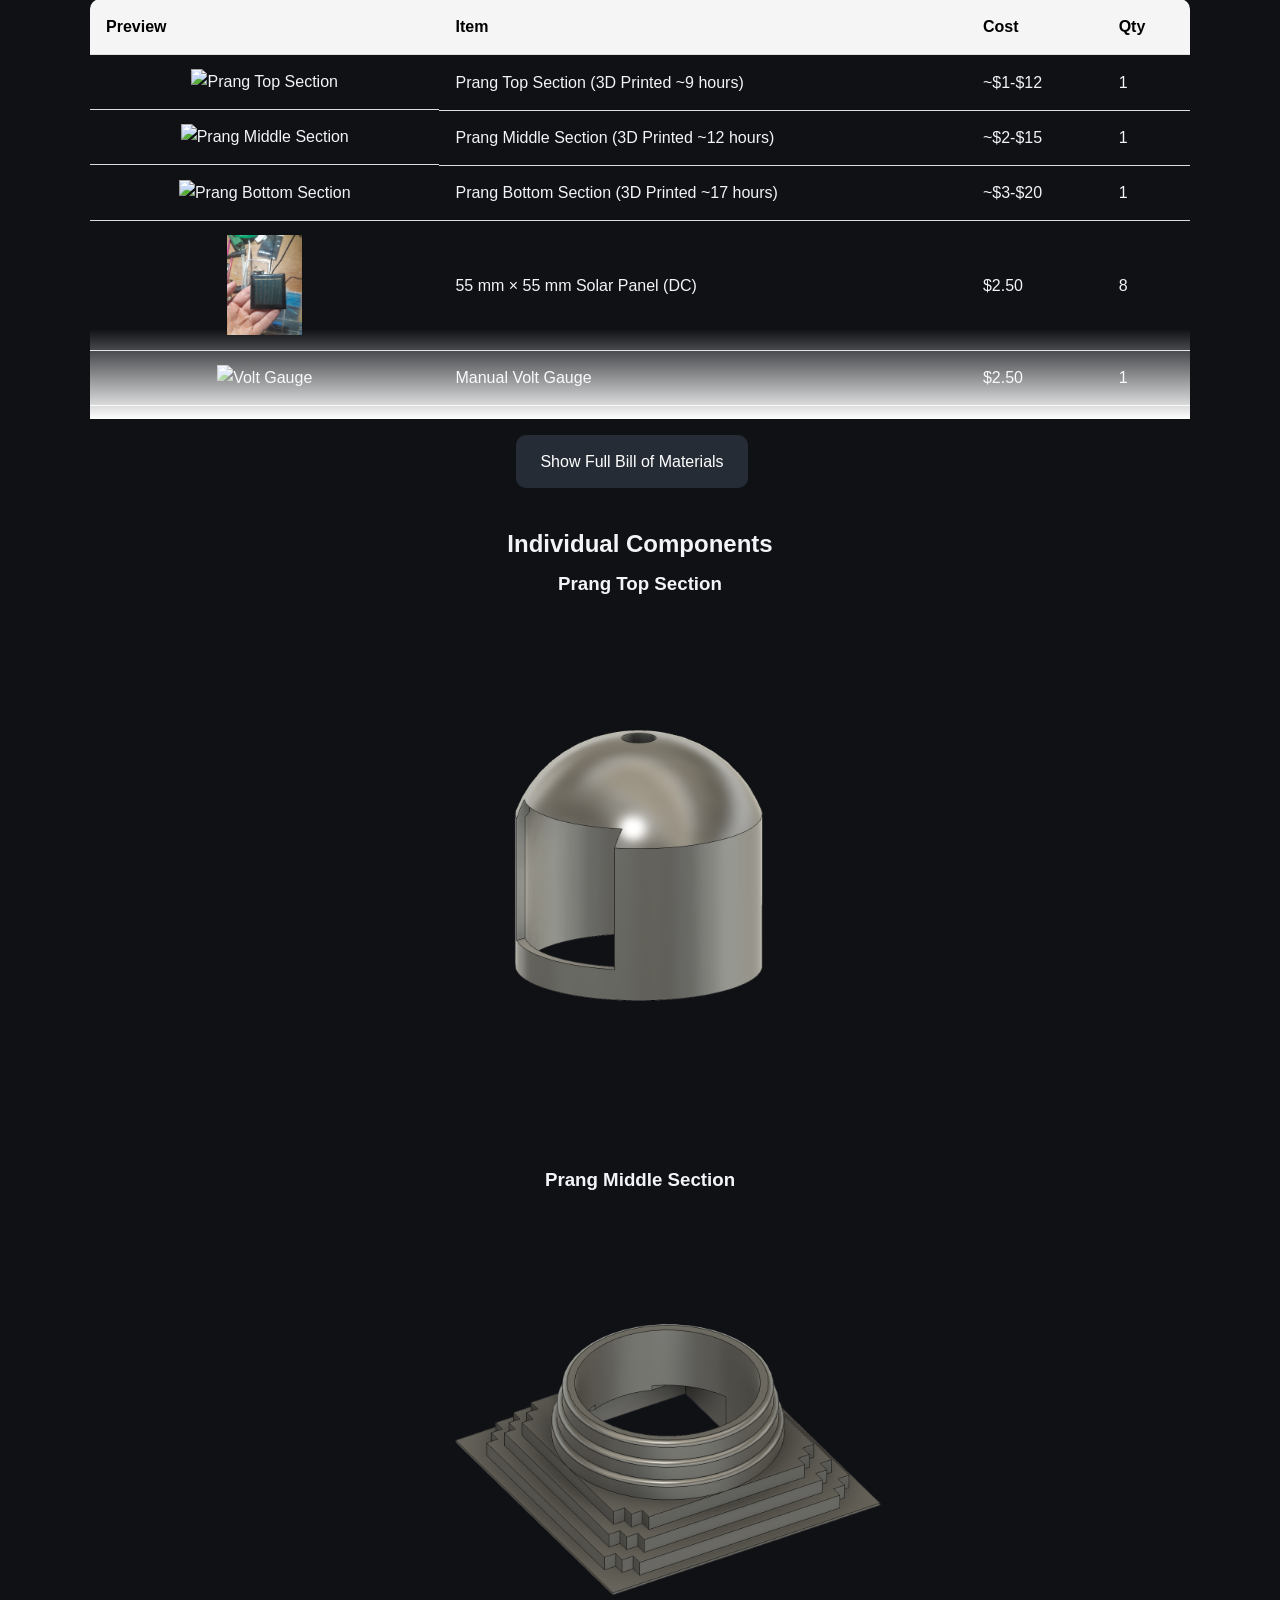
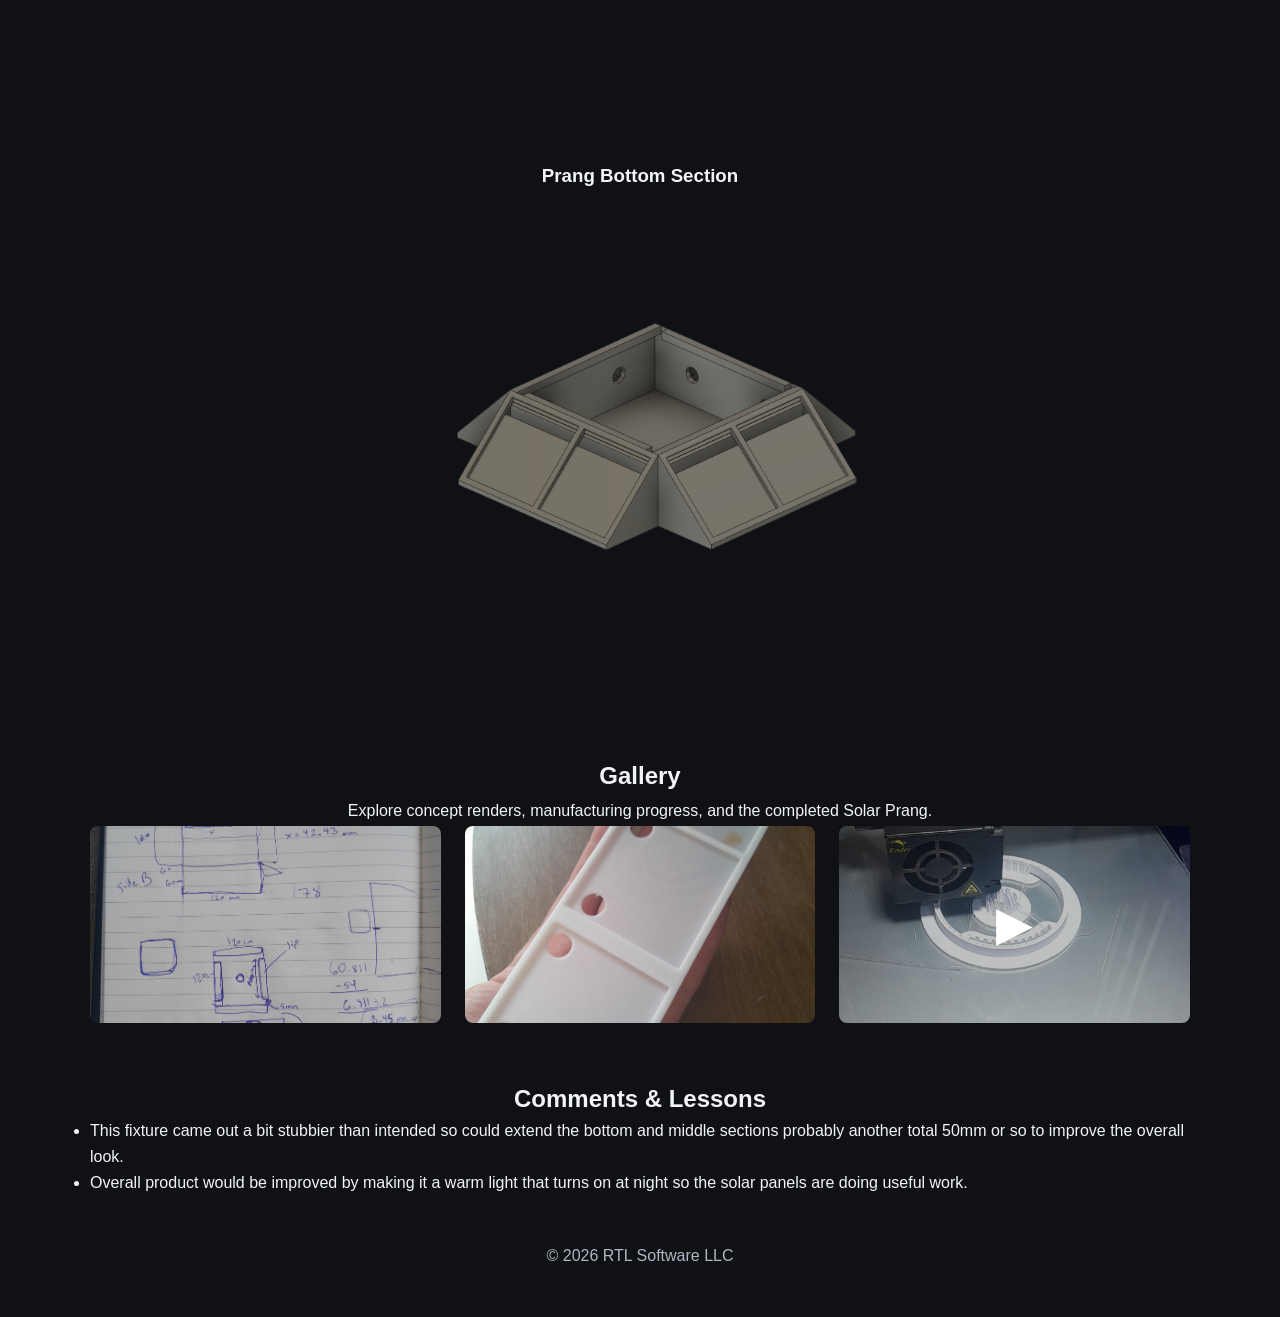
==== commit c381041e: "Responsive table" ====
--- a/index.html
+++ b/index.html
@@ -195,7 +195,7 @@
                 <div class="bom-wrapper collapsed">
 
                     <article class="part-card">
-                        <div class="part-image-wrapper">
+                        <div class="part-image-wrapper table-responsive">
 
                             <!-- Table here -->
                              <table class="bom-table">
@@ -204,7 +204,7 @@
 
                                     <tr>
 
-                                        <th>Preview</th>
+                                        <th class="d-none d-md-flex">Preview</th>
                                         <th>Item</th>
                                         <th>Cost</th>
                                         <th>Qty</th>
@@ -217,7 +217,7 @@
 
                                     <tr>
 
-                                        <td>
+                                        <td class="d-none d-md-flex">
                                             <img src="images/prang-top-section.png"
                                                 class="bom-thumb lightbox-trigger"
                                                 alt="Prang Top Section">
@@ -231,7 +231,7 @@
 
                                     <tr>
 
-                                        <td>
+                                        <td class="d-none d-md-flex">
                                             <img src="images/prang-middle-section.png"
                                                 class="bom-thumb lightbox-trigger"
                                                 alt="Prang Middle Section">
@@ -245,7 +245,7 @@
 
                                     <tr>
 
-                                        <td>
+                                        <td class="d-none d-md-flex">
                                             <img src="images/prang-bottom-section.png"
                                                 class="bom-thumb lightbox-trigger"
                                                 alt="Prang Bottom Section">
@@ -259,7 +259,7 @@
 
                                     <tr>
 
-                                        <td>
+                                        <td class="d-none d-md-flex">
                                             <img src="images/prang_panel.jpg"
                                                 class="bom-thumb lightbox-trigger"
                                                 alt="Solar Panel">
@@ -274,7 +274,7 @@
 
                                     <tr>
 
-                                        <td>
+                                        <td class="d-none d-md-flex">
                                             <img src="images/m3-nut.png"
                                                 class="bom-thumb lightbox-trigger"
                                                 alt="Volt Gauge">
@@ -288,7 +288,7 @@
 
                                     <tr>
 
-                                        <td>
+                                        <td class="d-none d-md-flex">
                                             <img src="images/amp_gauge.jpg"
                                                 class="bom-thumb lightbox-trigger"
                                                 alt="Amp Gauge">
@@ -302,7 +302,7 @@
 
                                     <tr>
 
-                                        <td>
+                                        <td class="d-none d-md-flex">
                                             <img src="images/m3-nut.png"
                                                 class="bom-thumb lightbox-trigger"
                                                 alt="Conductive Graphite Paint">
@@ -316,7 +316,7 @@
 
                                     <tr>
 
-                                        <td>
+                                        <td class="d-none d-md-flex">
                                             <img src="images/copper_sulfate.jpg"
                                                 class="bom-thumb lightbox-trigger"
                                                 alt="Copper Sulfate">
@@ -330,7 +330,7 @@
 
                                     <tr>
 
-                                        <td>
+                                        <td class="d-none d-md-flex">
                                             <img src="images/m3-nut.png"
                                                 class="bom-thumb lightbox-trigger"
                                                 alt="Distilled Water">
@@ -344,7 +344,7 @@
 
                                     <tr>
 
-                                        <td>
+                                        <td class="d-none d-md-flex">
                                             <img src="images/m3-nut.png"
                                                 class="bom-thumb lightbox-trigger"
                                                 alt="Battery Acid">
@@ -358,7 +358,7 @@
 
                                     <tr>
 
-                                        <td>
+                                        <td class="d-none d-md-flex">
                                             <img src="images/m3-nut.png"
                                                 class="bom-thumb lightbox-trigger"
                                                 alt="Copper Anode">
@@ -372,7 +372,7 @@
 
                                     <tr>
 
-                                        <td>
+                                        <td class="d-none d-md-flex">
                                             <img src="images/m3-nut.png"
                                                 class="bom-thumb lightbox-trigger"
                                                 alt="Lacquer Spray">
@@ -385,7 +385,7 @@
                                     </tr>
 
                                     <tr>
-                                        <td></td>
+                                        <td class="d-none d-md-flex"></td>
 
                                         <td><strong>Estimated Total (USD)</strong></td>
                                         <td colspan="2"><strong>~$59–$105</strong></td>
@@ -394,7 +394,7 @@
 
                                     <tr>
 
-                                        <td></td>
+                                        <td class="d-none d-md-flex"></td>
 
                                         <td><strong>Estimated Print Time</strong></td>
                                         <td colspan="2"><strong>~38 hours</strong></td>
--- a/css/components.css
+++ b/css/components.css
@@ -231,3 +231,36 @@
     background: rgba(0,0,0,.25);
 
 }
+
+
+
+
+/* Responsive table */
+/* Container that handles the horizontal overflow */
+.table-responsive {
+    width: 100%;
+    overflow-x: auto;
+    -webkit-overflow-scrolling: touch; /* Smooth inertial scrolling on iOS */
+    margin-bottom: 1rem;
+}
+
+/* Force the scrollbar to be visible and styled on WebKit browsers (Chrome, Safari, iOS) */
+.table-responsive::-webkit-scrollbar {
+    height: 6px; /* Height of the horizontal scrollbar */
+}
+
+.table-responsive::-webkit-scrollbar-track {
+    background: rgba(0, 0, 0, 0.05); /* Subtle track background */
+    border-radius: var(--radius, 4px);
+}
+
+.table-responsive::-webkit-scrollbar-thumb {
+    background: rgba(0, 0, 0, 0.3); /* Darker thumb so it's clearly visible */
+    border-radius: var(--radius, 4px);
+}
+
+/* Standard properties for Firefox */
+.table-responsive {
+    scrollbar-width: thin;
+    scrollbar-color: rgba(0, 0, 0, 0.3) rgba(0, 0, 0, 0.05);
+}
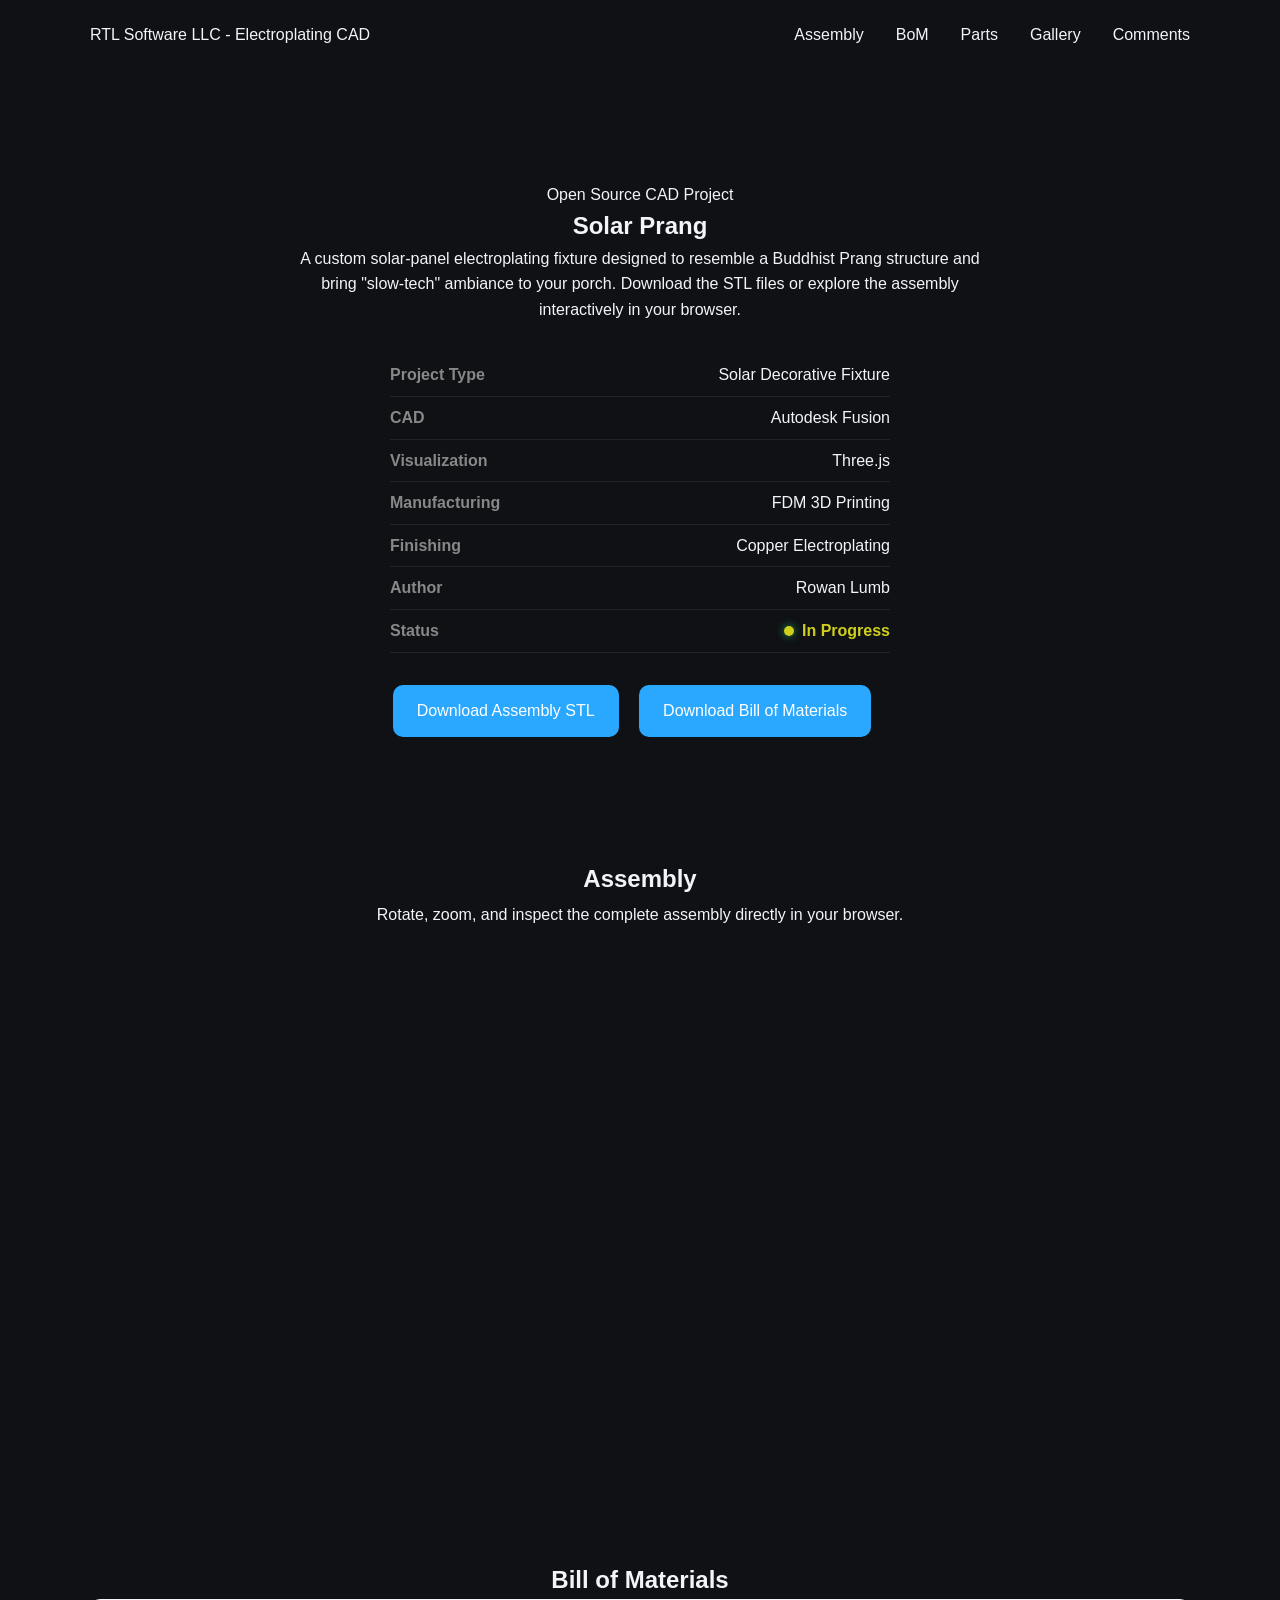
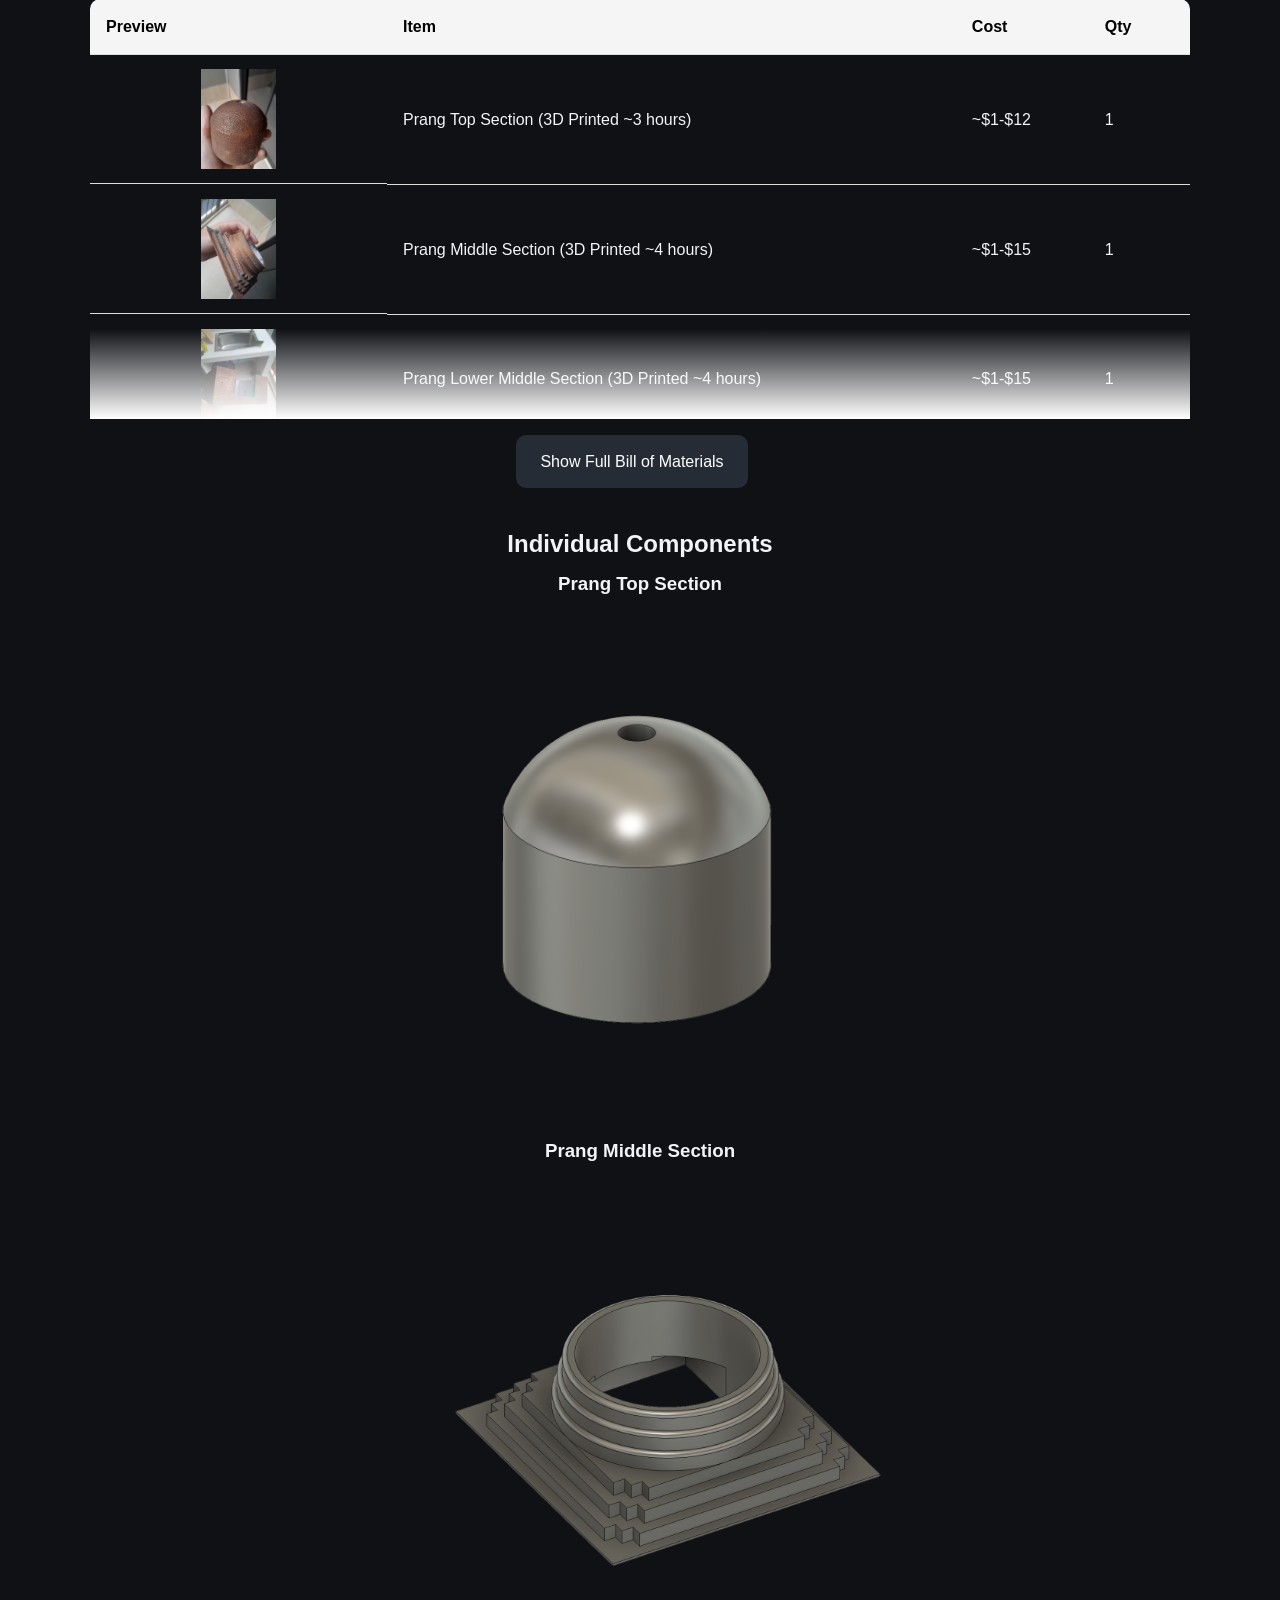
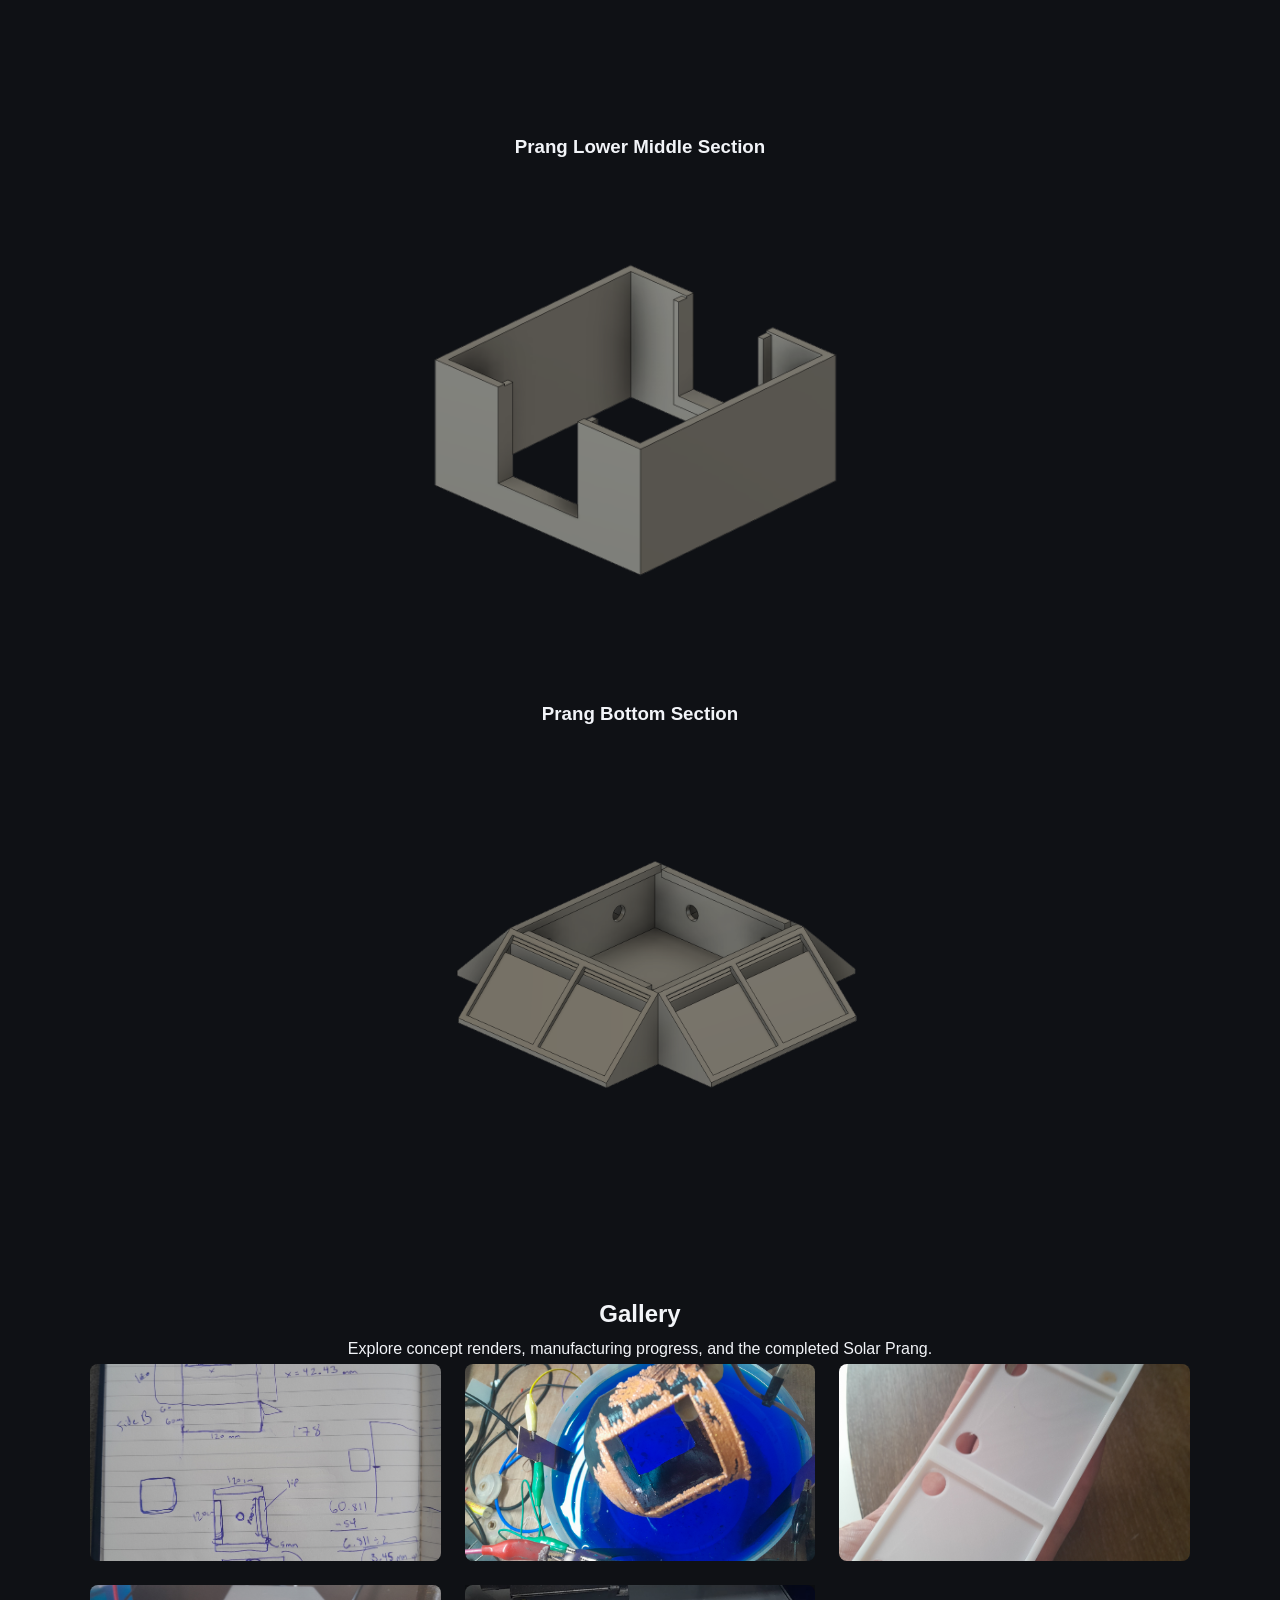
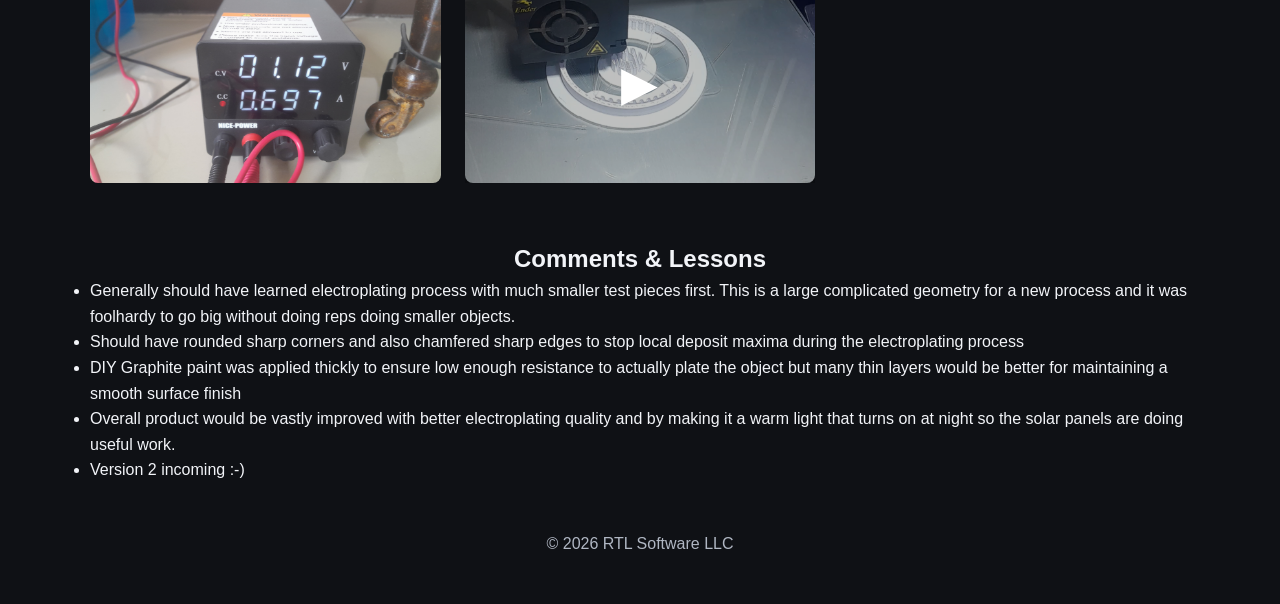
==== commit 50998578: "Updates" ====
--- a/index.html
+++ b/index.html
@@ -23,7 +23,7 @@
         <div class="container">
 
             <a href="#" class="logo d-none d-md-flex">
-                Electroplating CAD
+                RTL Software LLC - Electroplating CAD
             </a>
 
             <nav style="margin-left: auto">
@@ -33,7 +33,7 @@
                 <a href="#bill_of_materials">BoM</a>
                 <a href="#parts">Parts</a>
                 <a href="#gallery">Gallery</a>
-                <a href="#comments">Comments</a>
+                <a class="d-none d-md-flex" href="#comments">Comments</a>
 
             </nav>
 
@@ -218,12 +218,12 @@
                                     <tr>
 
                                         <td class="d-none d-md-flex">
-                                            <img src="images/prang-top-section.png"
+                                            <img src="images/prang_top.jpg"
                                                 class="bom-thumb lightbox-trigger"
                                                 alt="Prang Top Section">
                                         </td>
 
-                                        <td>Prang Top Section (3D Printed ~9 hours)</td>
+                                        <td>Prang Top Section (3D Printed ~3 hours)</td>
                                         <td>~$1-$12</td>
                                         <td>1</td>
 
@@ -232,27 +232,41 @@
                                     <tr>
 
                                         <td class="d-none d-md-flex">
-                                            <img src="images/prang-middle-section.png"
+                                            <img src="images/prang_middle.jpg"
                                                 class="bom-thumb lightbox-trigger"
                                                 alt="Prang Middle Section">
                                         </td>
 
-                                        <td>Prang Middle Section (3D Printed ~12 hours)</td>
-                                        <td>~$2-$15</td>
-                                        <td>1</td>
-
-                                    </tr>
-
-                                    <tr>
-
-                                        <td class="d-none d-md-flex">
-                                            <img src="images/prang-bottom-section.png"
+                                        <td>Prang Middle Section (3D Printed ~4 hours)</td>
+                                        <td>~$1-$15</td>
+                                        <td>1</td>
+
+                                    </tr>
+
+                                    <tr>
+
+                                        <td class="d-none d-md-flex">
+                                            <img src="images/prang_lower_middle.jpg"
+                                                class="bom-thumb lightbox-trigger"
+                                                alt="Prang Middle Section">
+                                        </td>
+
+                                        <td>Prang Lower Middle Section (3D Printed ~4 hours)</td>
+                                        <td>~$1-$15</td>
+                                        <td>1</td>
+
+                                    </tr>
+
+                                    <tr>
+
+                                        <td class="d-none d-md-flex">
+                                            <img src="images/prang-bottom-section.jpg"
                                                 class="bom-thumb lightbox-trigger"
                                                 alt="Prang Bottom Section">
                                         </td>
 
-                                        <td>Prang Bottom Section (3D Printed ~17 hours)</td>
-                                        <td>~$3-$20</td>
+                                        <td>Prang Bottom Section (3D Printed ~8 hours)</td>
+                                        <td>~$1-$20</td>
                                         <td>1</td>
 
                                     </tr>
@@ -267,7 +281,7 @@
                                         
 
                                         <td>55 mm × 55 mm Solar Panel (DC)</td>
-                                        <td>$2.50</td>
+                                        <td>$2</td>
                                         <td>8</td>
 
                                     </tr>
@@ -275,44 +289,17 @@
                                     <tr>
 
                                         <td class="d-none d-md-flex">
-                                            <img src="images/m3-nut.png"
+                                            <img src="images/gauges.jpg"
                                                 class="bom-thumb lightbox-trigger"
                                                 alt="Volt Gauge">
                                         </td>
 
-                                        <td>Manual Volt Gauge</td>
-                                        <td>$2.50</td>
-                                        <td>1</td>
-
-                                    </tr>
-
-                                    <tr>
-
-                                        <td class="d-none d-md-flex">
-                                            <img src="images/amp_gauge.jpg"
-                                                class="bom-thumb lightbox-trigger"
-                                                alt="Amp Gauge">
-                                        </td>
-
-                                        <td>Manual Amp Gauge</td>
-                                        <td>$2.50</td>
-                                        <td>1</td>
-
-                                    </tr>
-
-                                    <tr>
-
-                                        <td class="d-none d-md-flex">
-                                            <img src="images/m3-nut.png"
-                                                class="bom-thumb lightbox-trigger"
-                                                alt="Conductive Graphite Paint">
-                                        </td>
-
-                                        <td>Conductive Graphite Paint</td>
-                                        <td>$15-$20</td>
-                                        <td>1</td>
-
-                                    </tr>
+                                        <td>Manual Gauges</td>
+                                        <td>$5</td>
+                                        <td>1 Set</td>
+
+                                    </tr>
+
 
                                     <tr>
 
@@ -359,7 +346,7 @@
                                     <tr>
 
                                         <td class="d-none d-md-flex">
-                                            <img src="images/m3-nut.png"
+                                            <img src="images/anodes.png"
                                                 class="bom-thumb lightbox-trigger"
                                                 alt="Copper Anode">
                                         </td>
@@ -373,22 +360,46 @@
                                     <tr>
 
                                         <td class="d-none d-md-flex">
-                                            <img src="images/m3-nut.png"
-                                                class="bom-thumb lightbox-trigger"
-                                                alt="Lacquer Spray">
-                                        </td>
-
-                                        <td>Lacquer Spray</td>
-                                        <td>$2</td>
-                                        <td>1</td>
-
+                                            <img src="images/power_supply.jpg"
+                                                class="bom-thumb lightbox-trigger"
+                                                alt="Matte Varnish">
+                                        </td>
+
+                                        <td>Matte Varnish</td>
+                                        <td>$7</td>
+                                        <td>1</td>
+
+                                    </tr>
+
+                                    <tr>
+                                        <td class="d-none d-md-flex">
+                                            <img src="images/graphite_powder.jpg"
+                                                class="bom-thumb lightbox-trigger"
+                                                alt="Graphite Powder">
+                                        </td>
+
+                                        <td>Fine Graphite Powder</td>
+                                        <td>$4</td>
+                                        <td>1</td>
+                                    </tr>
+
+                                    <tr>
+                                        <td class="d-none d-md-flex">
+                                            <img src="images/autosol_polish.jpg"
+                                                class="bom-thumb lightbox-trigger"
+                                                alt="Autosol Polish">
+                                        </td>
+
+                                        <td>Autosol Metal Polish</td>
+                                        <td>$4</td>
+                                        <td>1</td>
                                     </tr>
 
                                     <tr>
                                         <td class="d-none d-md-flex"></td>
 
                                         <td><strong>Estimated Total (USD)</strong></td>
-                                        <td colspan="2"><strong>~$59–$105</strong></td>
+                                        <td colspan="2"><strong>~$70–$134</strong></td>
 
                                     </tr>
 
@@ -397,7 +408,7 @@
                                         <td class="d-none d-md-flex"></td>
 
                                         <td><strong>Estimated Print Time</strong></td>
-                                        <td colspan="2"><strong>~38 hours</strong></td>
+                                        <td colspan="2"><strong>~20 hours</strong></td>
 
                                     </tr>
 
@@ -492,13 +503,34 @@
                             </div>
 
                         </div>
-
-                        
-
                     </article>
 
                     <article class="part-card">
 
+                        <h3>Prang Lower Middle Section</h3>
+
+                        <div class="part-image-wrapper">
+
+                            <img
+                                src="images/Prang_Lower_Middle_Section.png"
+                                alt="Prang Middle Section"
+                                class="part-image">
+
+                            <div class="image-overlay">
+
+                                <a
+                                    class="button primary"
+                                    href="models/Prang_Lower_Middle_Section.stl"
+                                    download>
+                                    Download STL
+                                </a>
+
+                            </div>
+
+                        </div>
+                    </article>
+
+                    <article class="part-card">
                         <h3>Prang Bottom Section</h3>
 
                         <div class="part-image-wrapper">
@@ -516,13 +548,8 @@
                                     download>
                                     Download STL
                                 </a>
-
                             </div>
-
                         </div>
-
-                        
-
                     </article>
 
                 </div>
@@ -559,6 +586,17 @@
 
                     </figure>
 
+                    <figure class="gallery-item">
+
+                        <img
+                            src="images/first_try.jpg"
+                            data-full="images/first_try.jpg"
+                            class="gallery-image lightbox-trigger"
+                            alt="Concept render"
+                            data-caption="Failed first attempt at electroplating. Surface resistance much too high at MegaOhms">
+
+                    </figure>
+
                     <!-- Image -->
 
                     <figure class="gallery-item">
@@ -572,6 +610,17 @@
 
                     </figure>
 
+                    <figure class="gallery-item">
+
+                        <img
+                            src="images/power_supply_real.jpg"
+                            data-full="images/power_supply_real.jpg"
+                            class="gallery-image lightbox-trigger"
+                            alt="Completed assembly"
+                            data-caption="DC Power Supply for Electroplating">
+
+                    </figure>
+
                     <!-- Lazy-loaded video -->
                     <figure class="gallery-item">
 
@@ -608,11 +657,23 @@
 
                 <ul>
                     <li>
-                        This fixture came out a bit stubbier than intended so could extend the bottom and middle sections probably another total 50mm or so to improve the overall look.
-                    </li>
-
-                    <li>
-                        Overall product would be improved by making it a warm light that turns on at night so the solar panels are doing useful work.
+                        Generally should have learned electroplating process with much smaller test pieces first. This is a large complicated geometry for a new process and it was foolhardy to go big without doing reps doing smaller objects.
+                    </li>
+
+                    <li>
+                        Should have rounded sharp corners and also chamfered sharp edges to stop local deposit maxima during the electroplating process
+                    </li>
+
+                    <li>
+                        DIY Graphite paint was applied thickly to ensure low enough resistance to actually plate the object but many thin layers would be better for maintaining a smooth surface finish
+                    </li>
+
+                    <li>
+                        Overall product would be vastly improved with better electroplating quality and by making it a warm light that turns on at night so the solar panels are doing useful work.
+                    </li>
+
+                    <li>
+                        Version 2 incoming :-)
                     </li>
                 </ul>
 
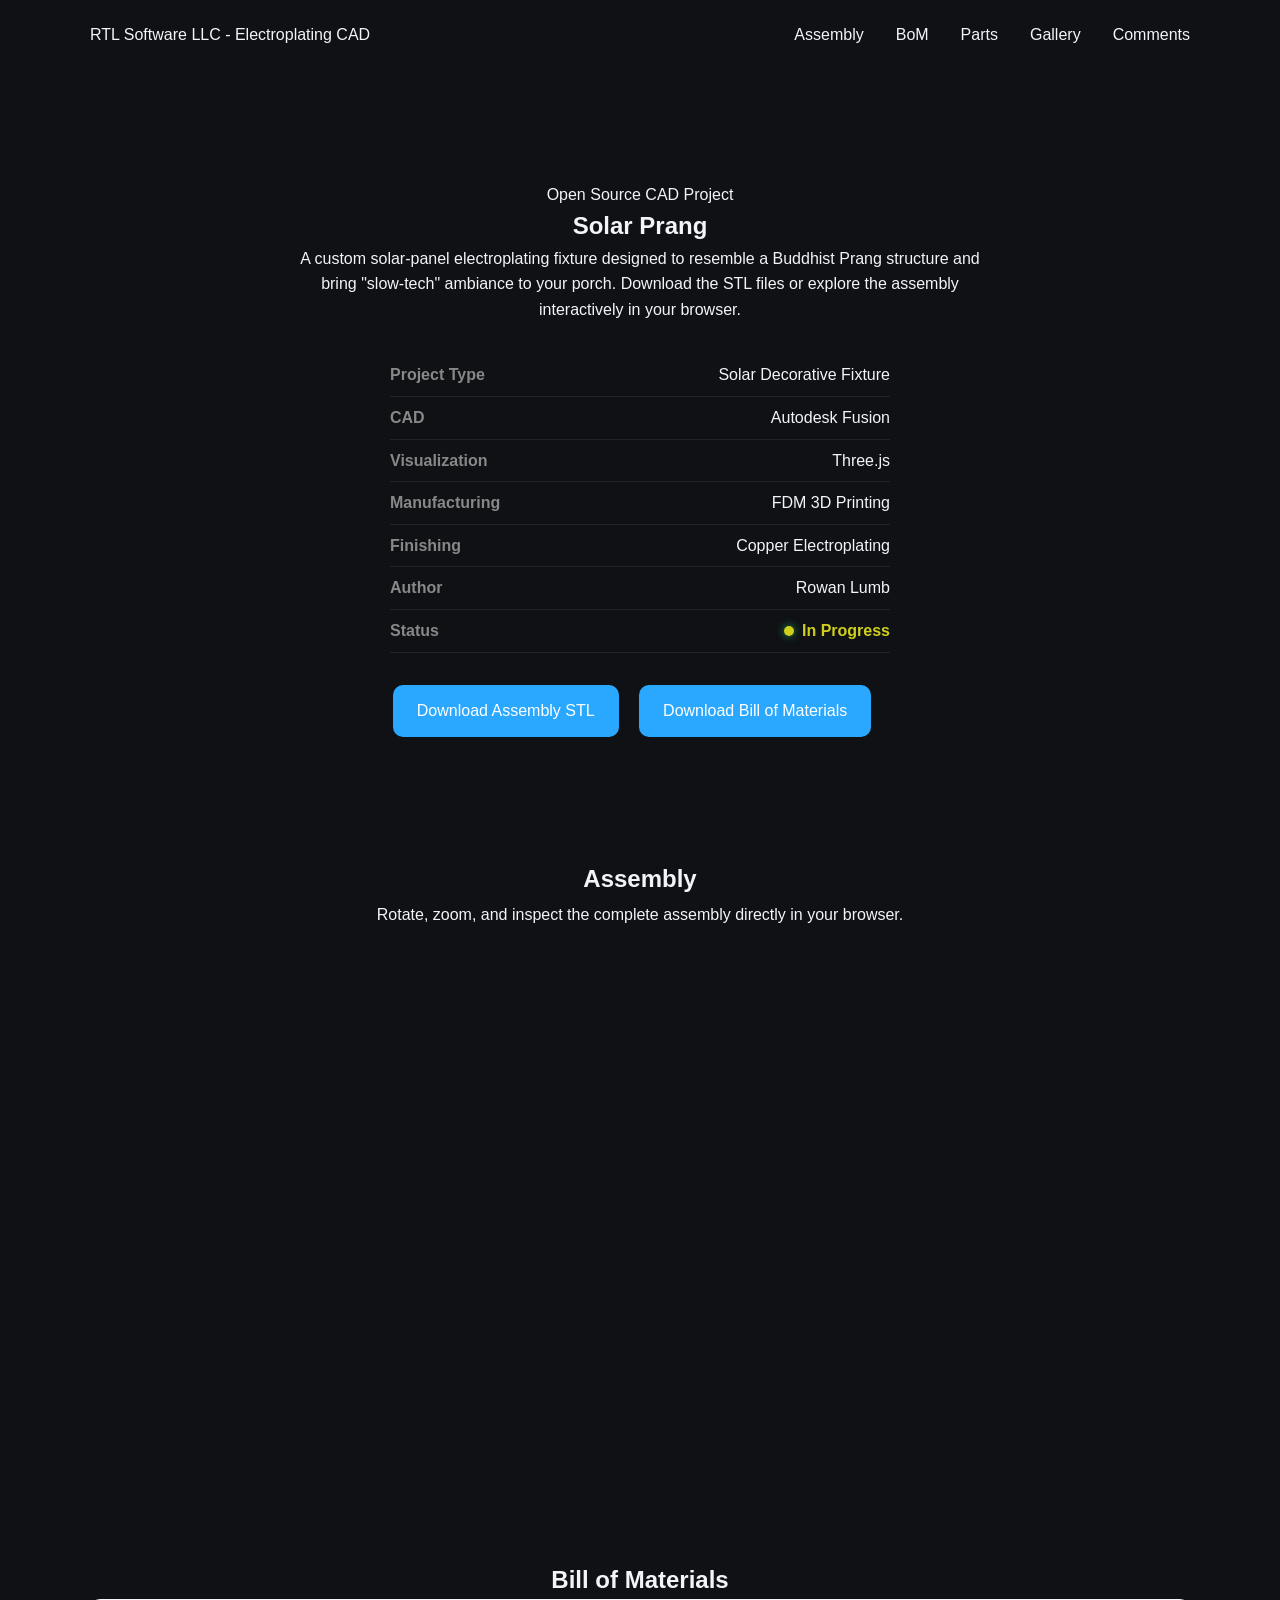
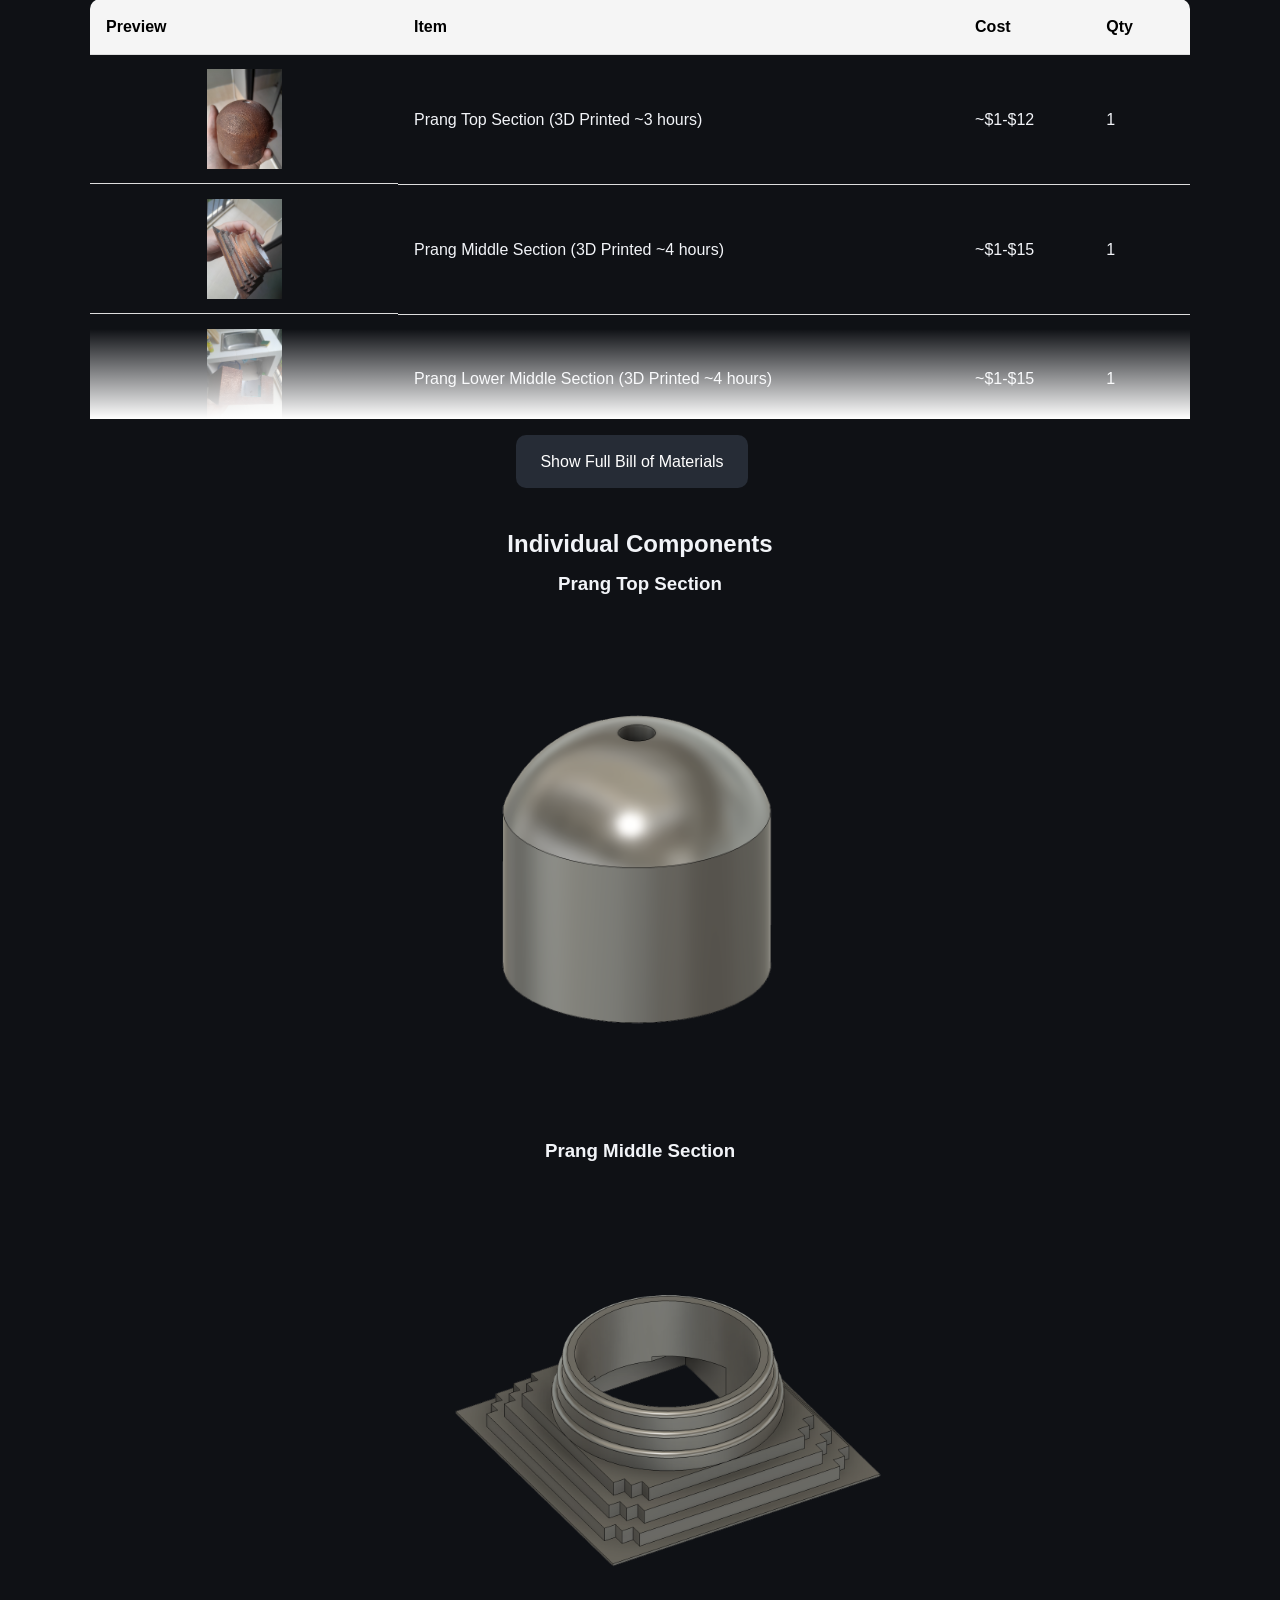
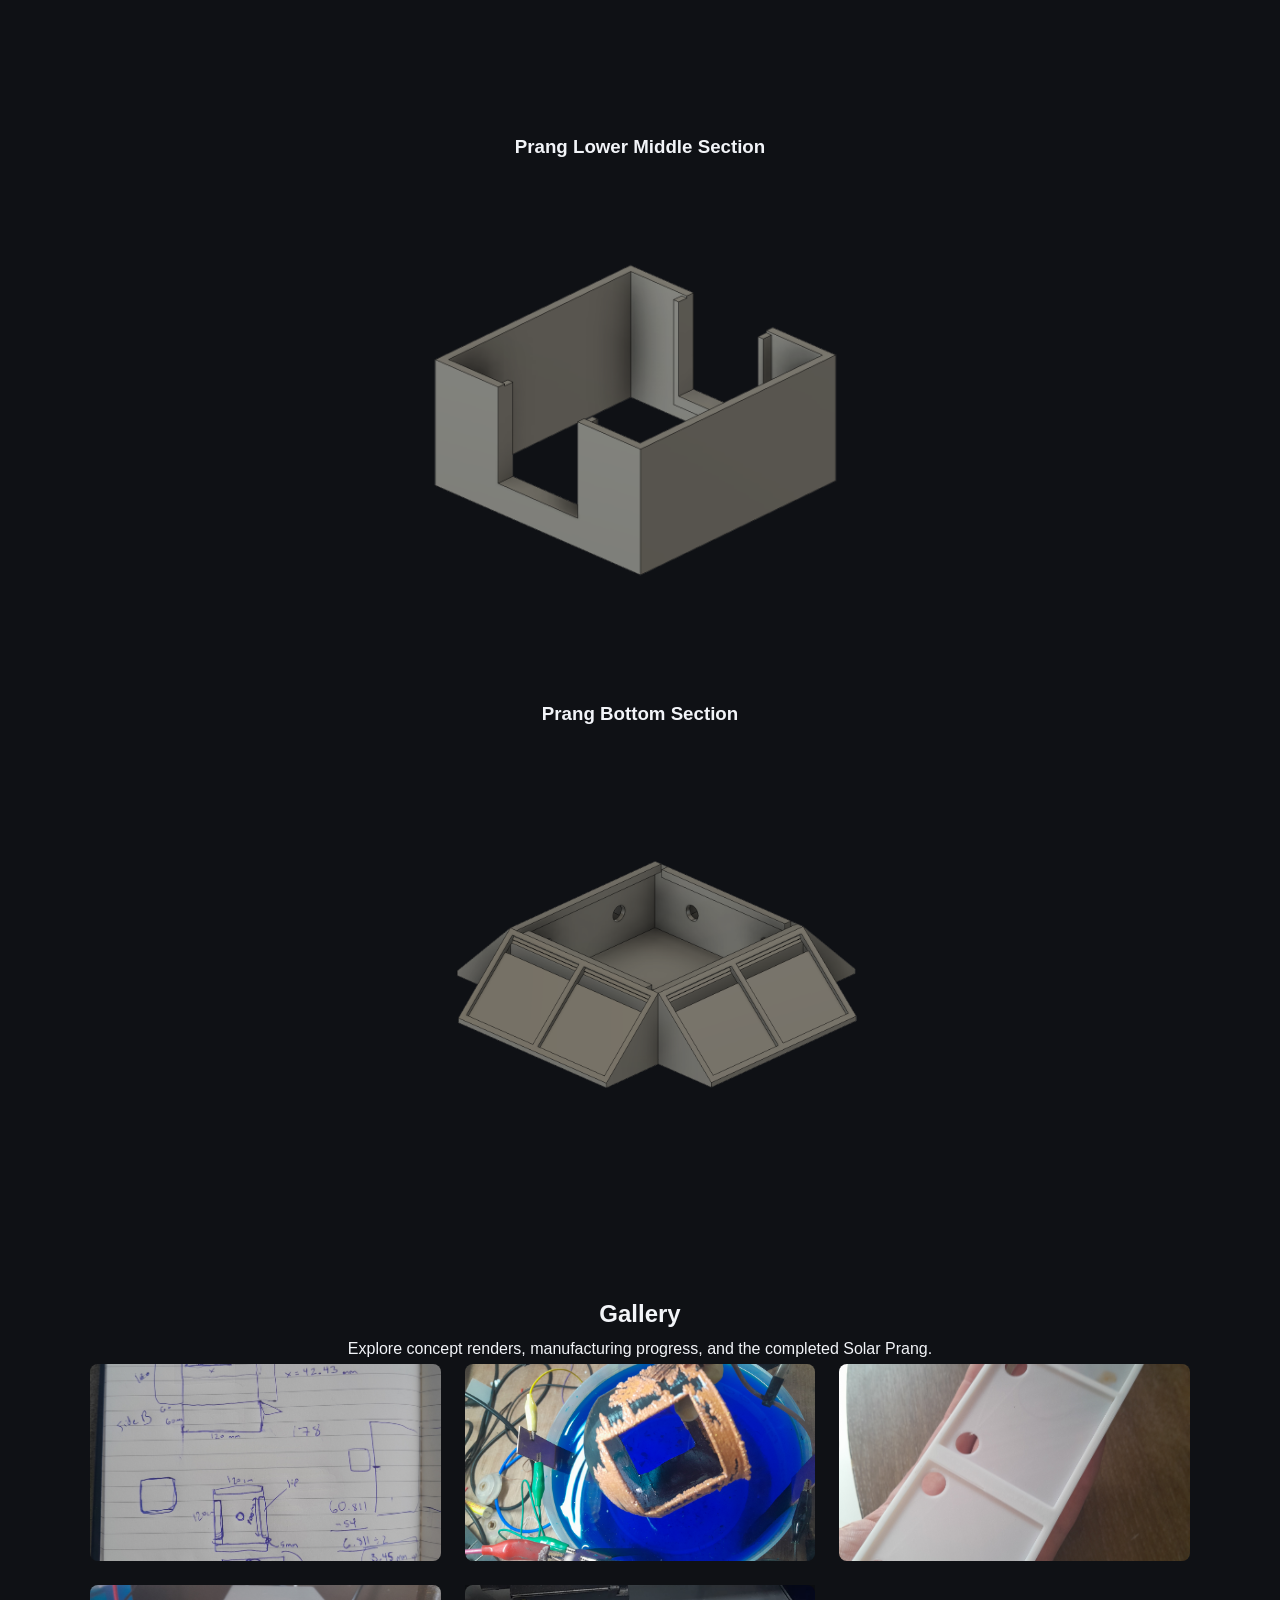
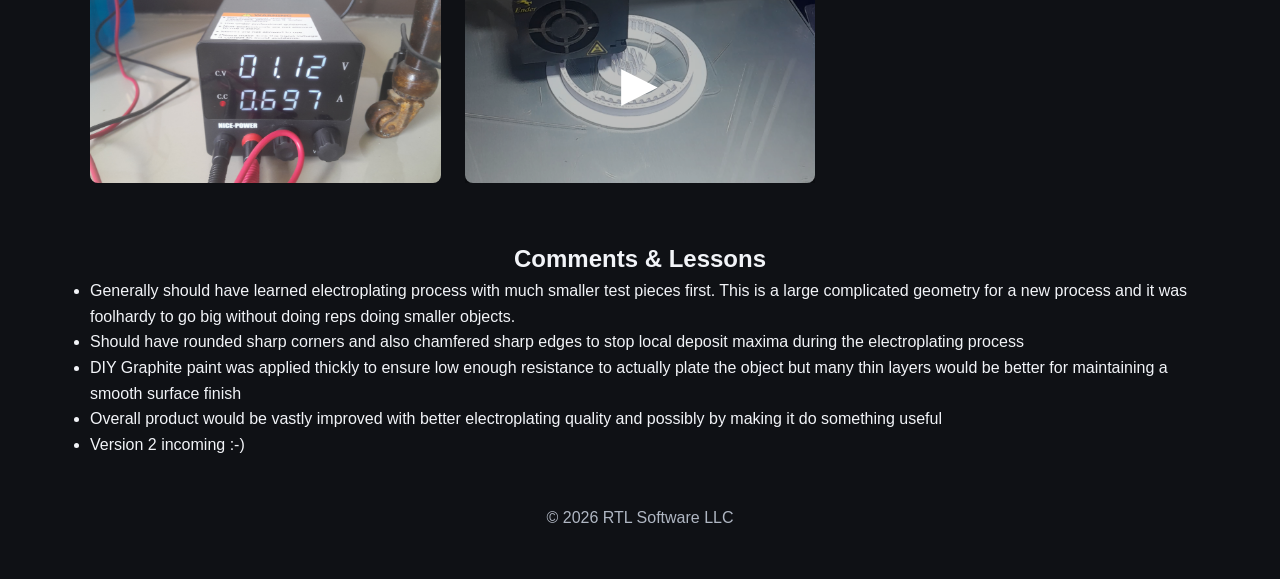
==== commit 2fc6ab33: "Small update" ====
--- a/index.html
+++ b/index.html
@@ -385,7 +385,7 @@
 
                                     <tr>
                                         <td class="d-none d-md-flex">
-                                            <img src="images/autosol_polish.jpg"
+                                            <img src="images/autosol_polish.jpeg"
                                                 class="bom-thumb lightbox-trigger"
                                                 alt="Autosol Polish">
                                         </td>
@@ -669,7 +669,7 @@
                     </li>
 
                     <li>
-                        Overall product would be vastly improved with better electroplating quality and by making it a warm light that turns on at night so the solar panels are doing useful work.
+                        Overall product would be vastly improved with better electroplating quality and possibly by making it do something useful
                     </li>
 
                     <li>
